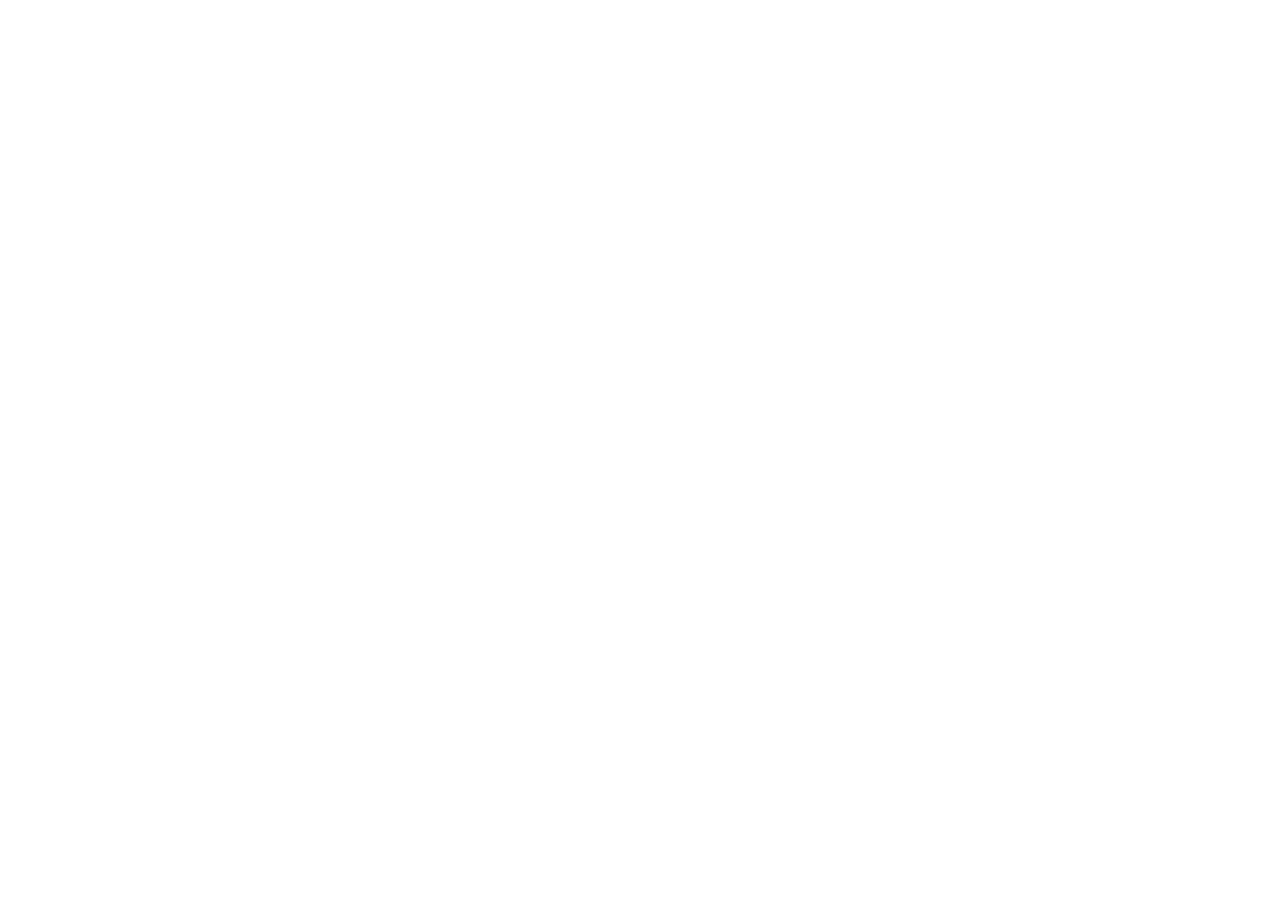
==== flower.html @ aa7513fb "Add files via upload" ====
<!DOCTYPE html>
<html lang="en">
<head>
    <meta charset="UTF-8">
    <meta http-equiv="X-UA-Compatible" content="IE=edge">
    <meta name="viewport" content="width=device-width, initial-scale=1.0">
    <link rel="stylesheet" href="css/main.css">
    <link rel="icon" href="img/bunga.png" type="image/x-icon">
    <title>flowers</title>
</head>
<audio autoplay loop>
        <source src="song.mp3" type="audio/mpeg"/>
    </audio>
<body class="container">
  <!-- Pembuat code: https://codepen.io/mdusmanansari/pen/BamepLe -->
    <div class="night"></div>
    <div class="flowers">
      <div class="flower flower--1">
        <div class="flower__leafs flower__leafs--1">
          <div class="flower__leaf flower__leaf--1"></div>
          <div class="flower__leaf flower__leaf--2"></div>
          <div class="flower__leaf flower__leaf--3"></div>
          <div class="flower__leaf flower__leaf--4"></div>
          <div class="flower__white-circle"></div>
  
          <div class="flower__light flower__light--1"></div>
          <div class="flower__light flower__light--2"></div>
          <div class="flower__light flower__light--3"></div>
          <div class="flower__light flower__light--4"></div>
          <div class="flower__light flower__light--5"></div>
          <div class="flower__light flower__light--6"></div>
          <div class="flower__light flower__light--7"></div>
          <div class="flower__light flower__light--8"></div>
  
        </div>
        <div class="flower__line">
          <div class="flower__line__leaf flower__line__leaf--1"></div>
          <div class="flower__line__leaf flower__line__leaf--2"></div>
          <div class="flower__line__leaf flower__line__leaf--3"></div>
          <div class="flower__line__leaf flower__line__leaf--4"></div>
          <div class="flower__line__leaf flower__line__leaf--5"></div>
          <div class="flower__line__leaf flower__line__leaf--6"></div>
        </div>
      </div>
  
      <div class="flower flower--2">
        <div class="flower__leafs flower__leafs--2">
          <div class="flower__leaf flower__leaf--1"></div>
          <div class="flower__leaf flower__leaf--2"></div>
          <div class="flower__leaf flower__leaf--3"></div>
          <div class="flower__leaf flower__leaf--4"></div>
          <div class="flower__white-circle"></div>
  
          <div class="flower__light flower__light--1"></div>
          <div class="flower__light flower__light--2"></div>
          <div class="flower__light flower__light--3"></div>
          <div class="flower__light flower__light--4"></div>
          <div class="flower__light flower__light--5"></div>
          <div class="flower__light flower__light--6"></div>
          <div class="flower__light flower__light--7"></div>
          <div class="flower__light flower__light--8"></div>
  
        </div>
        <div class="flower__line">
          <div class="flower__line__leaf flower__line__leaf--1"></div>
          <div class="flower__line__leaf flower__line__leaf--2"></div>
          <div class="flower__line__leaf flower__line__leaf--3"></div>
          <div class="flower__line__leaf flower__line__leaf--4"></div>
        </div>
      </div>
  
      <div class="flower flower--3">
        <div class="flower__leafs flower__leafs--3">
          <div class="flower__leaf flower__leaf--1"></div>
          <div class="flower__leaf flower__leaf--2"></div>
          <div class="flower__leaf flower__leaf--3"></div>
          <div class="flower__leaf flower__leaf--4"></div>
          <div class="flower__white-circle"></div>
  
          <div class="flower__light flower__light--1"></div>
          <div class="flower__light flower__light--2"></div>
          <div class="flower__light flower__light--3"></div>
          <div class="flower__light flower__light--4"></div>
          <div class="flower__light flower__light--5"></div>
          <div class="flower__light flower__light--6"></div>
          <div class="flower__light flower__light--7"></div>
          <div class="flower__light flower__light--8"></div>
  
        </div>
        <div class="flower__line">
          <div class="flower__line__leaf flower__line__leaf--1"></div>
          <div class="flower__line__leaf flower__line__leaf--2"></div>
          <div class="flower__line__leaf flower__line__leaf--3"></div>
          <div class="flower__line__leaf flower__line__leaf--4"></div>
        </div>
      </div>
  
      <div class="grow-ans" style="--d:1.2s">
        <div class="flower__g-long">
          <div class="flower__g-long__top"></div>
          <div class="flower__g-long__bottom"></div>
        </div>
      </div>
  
      <div class="growing-grass">
        <div class="flower__grass flower__grass--1">
          <div class="flower__grass--top"></div>
          <div class="flower__grass--bottom"></div>
          <div class="flower__grass__leaf flower__grass__leaf--1"></div>
          <div class="flower__grass__leaf flower__grass__leaf--2"></div>
          <div class="flower__grass__leaf flower__grass__leaf--3"></div>
          <div class="flower__grass__leaf flower__grass__leaf--4"></div>
          <div class="flower__grass__leaf flower__grass__leaf--5"></div>
          <div class="flower__grass__leaf flower__grass__leaf--6"></div>
          <div class="flower__grass__leaf flower__grass__leaf--7"></div>
          <div class="flower__grass__leaf flower__grass__leaf--8"></div>
          <div class="flower__grass__overlay"></div>
        </div>
      </div>
  
      <div class="growing-grass">
        <div class="flower__grass flower__grass--2">
          <div class="flower__grass--top"></div>
          <div class="flower__grass--bottom"></div>
          <div class="flower__grass__leaf flower__grass__leaf--1"></div>
          <div class="flower__grass__leaf flower__grass__leaf--2"></div>
          <div class="flower__grass__leaf flower__grass__leaf--3"></div>
          <div class="flower__grass__leaf flower__grass__leaf--4"></div>
          <div class="flower__grass__leaf flower__grass__leaf--5"></div>
          <div class="flower__grass__leaf flower__grass__leaf--6"></div>
          <div class="flower__grass__leaf flower__grass__leaf--7"></div>
          <div class="flower__grass__leaf flower__grass__leaf--8"></div>
          <div class="flower__grass__overlay"></div>
        </div>
      </div>
  
      <div class="grow-ans" style="--d:2.4s">
        <div class="flower__g-right flower__g-right--1">
          <div class="leaf"></div>
        </div>
      </div>
  
      <div class="grow-ans" style="--d:2.8s">
        <div class="flower__g-right flower__g-right--2">
          <div class="leaf"></div>
        </div>
      </div>
  
      <div class="grow-ans" style="--d:2.8s">
        <div class="flower__g-front">
          <div class="flower__g-front__leaf-wrapper flower__g-front__leaf-wrapper--1">
            <div class="flower__g-front__leaf"></div>
          </div>
          <div class="flower__g-front__leaf-wrapper flower__g-front__leaf-wrapper--2">
            <div class="flower__g-front__leaf"></div>
          </div>
          <div class="flower__g-front__leaf-wrapper flower__g-front__leaf-wrapper--3">
            <div class="flower__g-front__leaf"></div>
          </div>
          <div class="flower__g-front__leaf-wrapper flower__g-front__leaf-wrapper--4">
            <div class="flower__g-front__leaf"></div>
          </div>
          <div class="flower__g-front__leaf-wrapper flower__g-front__leaf-wrapper--5">
            <div class="flower__g-front__leaf"></div>
          </div>
          <div class="flower__g-front__leaf-wrapper flower__g-front__leaf-wrapper--6">
            <div class="flower__g-front__leaf"></div>
          </div>
          <div class="flower__g-front__leaf-wrapper flower__g-front__leaf-wrapper--7">
            <div class="flower__g-front__leaf"></div>
          </div>
          <div class="flower__g-front__leaf-wrapper flower__g-front__leaf-wrapper--8">
            <div class="flower__g-front__leaf"></div>
          </div>
          <div class="flower__g-front__line"></div>
        </div>
      </div>
  
      <div class="grow-ans" style="--d:3.2s">
        <div class="flower__g-fr">
          <div class="leaf"></div>
          <div class="flower__g-fr__leaf flower__g-fr__leaf--1"></div>
          <div class="flower__g-fr__leaf flower__g-fr__leaf--2"></div>
          <div class="flower__g-fr__leaf flower__g-fr__leaf--3"></div>
          <div class="flower__g-fr__leaf flower__g-fr__leaf--4"></div>
          <div class="flower__g-fr__leaf flower__g-fr__leaf--5"></div>
          <div class="flower__g-fr__leaf flower__g-fr__leaf--6"></div>
          <div class="flower__g-fr__leaf flower__g-fr__leaf--7"></div>
          <div class="flower__g-fr__leaf flower__g-fr__leaf--8"></div>
        </div>
      </div>
  
      <div class="long-g long-g--0">
        <div class="grow-ans" style="--d:3s">
          <div class="leaf leaf--0"></div>
        </div>
        <div class="grow-ans" style="--d:2.2s">
          <div class="leaf leaf--1"></div>
        </div>
        <div class="grow-ans" style="--d:3.4s">
          <div class="leaf leaf--2"></div>
        </div>
        <div class="grow-ans" style="--d:3.6s">
          <div class="leaf leaf--3"></div>
        </div>
      </div>
  
      <div class="long-g long-g--1">
        <div class="grow-ans" style="--d:3.6s">
          <div class="leaf leaf--0"></div>
        </div>
        <div class="grow-ans" style="--d:3.8s">
          <div class="leaf leaf--1"></div>
        </div>
        <div class="grow-ans" style="--d:4s">
          <div class="leaf leaf--2"></div>
        </div>
        <div class="grow-ans" style="--d:4.2s">
          <div class="leaf leaf--3"></div>
        </div>
      </div>
  
      <div class="long-g long-g--2">
        <div class="grow-ans" style="--d:4s">
          <div class="leaf leaf--0"></div>
        </div>
        <div class="grow-ans" style="--d:4.2s">
          <div class="leaf leaf--1"></div>
        </div>
        <div class="grow-ans" style="--d:4.4s">
          <div class="leaf leaf--2"></div>
        </div>
        <div class="grow-ans" style="--d:4.6s">
          <div class="leaf leaf--3"></div>
        </div>
      </div>
  
      <div class="long-g long-g--3">
        <div class="grow-ans" style="--d:4s">
          <div class="leaf leaf--0"></div>
        </div>
        <div class="grow-ans" style="--d:4.2s">
          <div class="leaf leaf--1"></div>
        </div>
        <div class="grow-ans" style="--d:3s">
          <div class="leaf leaf--2"></div>
        </div>
        <div class="grow-ans" style="--d:3.6s">
          <div class="leaf leaf--3"></div>
        </div>
      </div>
  
      <div class="long-g long-g--4">
        <div class="grow-ans" style="--d:4s">
          <div class="leaf leaf--0"></div>
        </div>
        <div class="grow-ans" style="--d:4.2s">
          <div class="leaf leaf--1"></div>
        </div>
        <div class="grow-ans" style="--d:3s">
          <div class="leaf leaf--2"></div>
        </div>
        <div class="grow-ans" style="--d:3.6s">
          <div class="leaf leaf--3"></div>
        </div>
      </div>
  
      <div class="long-g long-g--5">
        <div class="grow-ans" style="--d:4s">
          <div class="leaf leaf--0"></div>
        </div>
        <div class="grow-ans" style="--d:4.2s">
          <div class="leaf leaf--1"></div>
        </div>
        <div class="grow-ans" style="--d:3s">
          <div class="leaf leaf--2"></div>
        </div>
        <div class="grow-ans" style="--d:3.6s">
          <div class="leaf leaf--3"></div>
        </div>
      </div>
  
      <div class="long-g long-g--6">
        <div class="grow-ans" style="--d:4.2s">
          <div class="leaf leaf--0"></div>
        </div>
        <div class="grow-ans" style="--d:4.4s">
          <div class="leaf leaf--1"></div>
        </div>
        <div class="grow-ans" style="--d:4.6s">
          <div class="leaf leaf--2"></div>
        </div>
        <div class="grow-ans" style="--d:4.8s">
          <div class="leaf leaf--3"></div>
        </div>
      </div>
  
      <div class="long-g long-g--7">
        <div class="grow-ans" style="--d:3s">
          <div class="leaf leaf--0"></div>
        </div>
        <div class="grow-ans" style="--d:3.2s">
          <div class="leaf leaf--1"></div>
        </div>
        <div class="grow-ans" style="--d:3.5s">
          <div class="leaf leaf--2"></div>
        </div>
        <div class="grow-ans" style="--d:3.6s">
          <div class="leaf leaf--3"></div>
        </div>
      </div>
    </div>
    <script src="main.js"></script>
  </body>
</html>
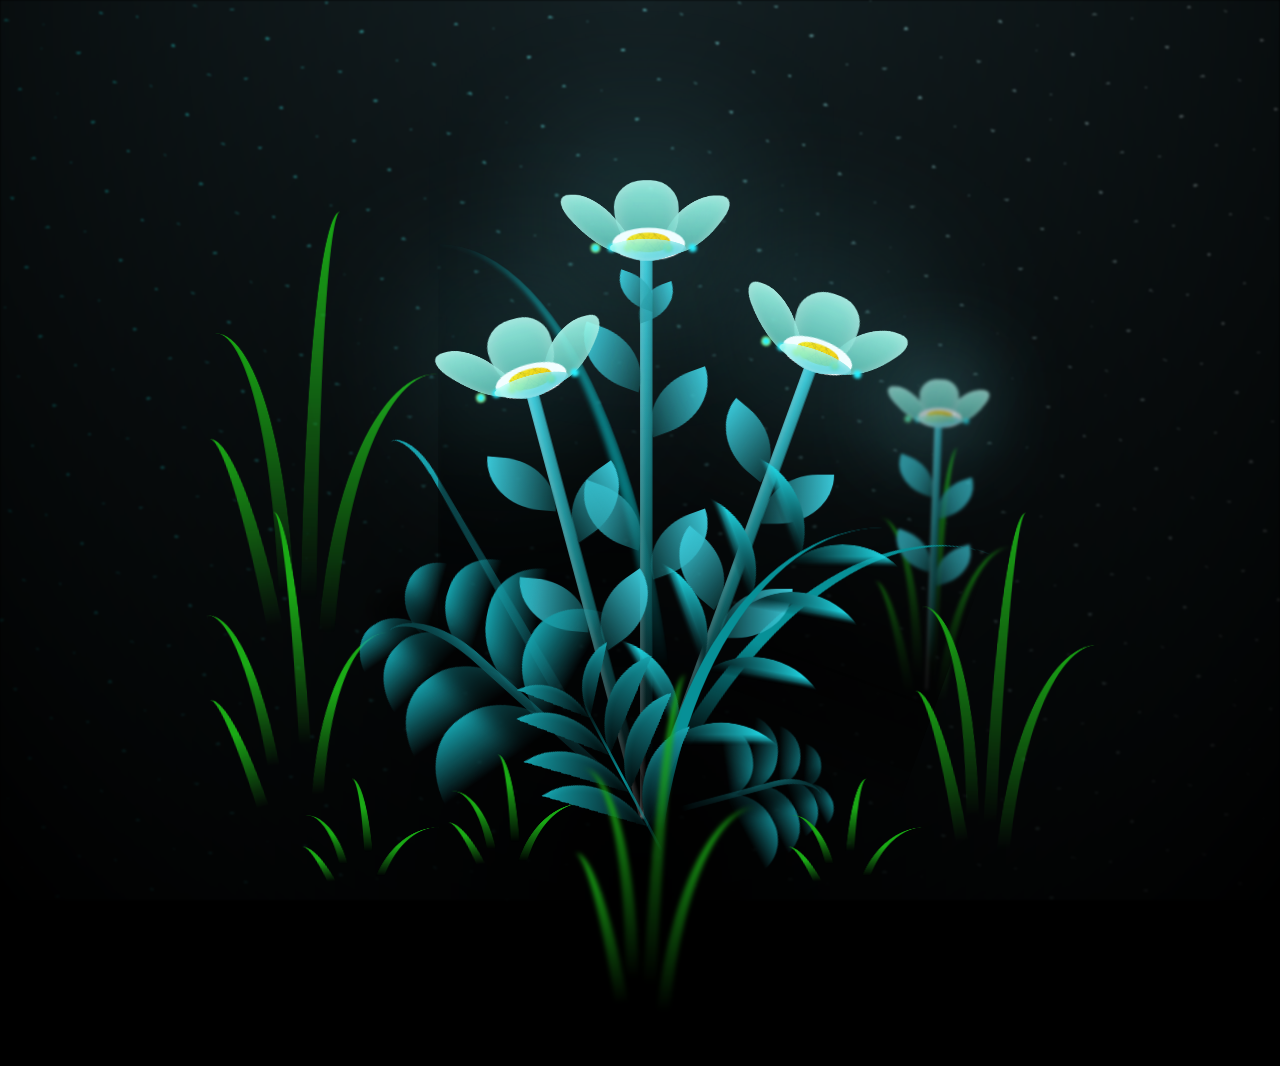
==== commit 8a08af9b: "Update flower.html" ====
--- a/flower.html
+++ b/flower.html
@@ -298,7 +298,60 @@
       <div class="long-g long-g--7">
         <div class="grow-ans" style="--d:3s">
           <div class="leaf leaf--0"></div>
-        </div>
+        </div>
+
+      <!-- BUNGA KE-4 -->
+      <div class="flower flower--4">
+        <div class="flower__leafs flower__leafs--4">
+          <div class="flower__leaf flower__leaf--1"></div>
+          <div class="flower__leaf flower__leaf--2"></div>
+          <div class="flower__leaf flower__leaf--3"></div>
+          <div class="flower__leaf flower__leaf--4"></div>
+          <div class="flower__white-circle"></div>
+
+          <div class="flower__light flower__light--1"></div>
+          <div class="flower__light flower__light--2"></div>
+          <div class="flower__light flower__light--3"></div>
+          <div class="flower__light flower__light--4"></div>
+          <div class="flower__light flower__light--5"></div>
+          <div class="flower__light flower__light--6"></div>
+          <div class="flower__light flower__light--7"></div>
+          <div class="flower__light flower__light--8"></div>
+        </div>
+        <div class="flower__line">
+          <div class="flower__line__leaf flower__line__leaf--1"></div>
+          <div class="flower__line__leaf flower__line__leaf--2"></div>
+          <div class="flower__line__leaf flower__line__leaf--3"></div>
+          <div class="flower__line__leaf flower__line__leaf--4"></div>
+        </div>
+      </div>
+
+      <!-- BUNGA KE-5 -->
+      <div class="flower flower--5">
+        <div class="flower__leafs flower__leafs--5">
+          <div class="flower__leaf flower__leaf--1"></div>
+          <div class="flower__leaf flower__leaf--2"></div>
+          <div class="flower__leaf flower__leaf--3"></div>
+          <div class="flower__leaf flower__leaf--4"></div>
+          <div class="flower__white-circle"></div>
+
+          <div class="flower__light flower__light--1"></div>
+          <div class="flower__light flower__light--2"></div>
+          <div class="flower__light flower__light--3"></div>
+          <div class="flower__light flower__light--4"></div>
+          <div class="flower__light flower__light--5"></div>
+          <div class="flower__light flower__light--6"></div>
+          <div class="flower__light flower__light--7"></div>
+          <div class="flower__light flower__light--8"></div>
+        </div>
+        <div class="flower__line">
+          <div class="flower__line__leaf flower__line__leaf--1"></div>
+          <div class="flower__line__leaf flower__line__leaf--2"></div>
+          <div class="flower__line__leaf flower__line__leaf--3"></div>
+          <div class="flower__line__leaf flower__line__leaf--4"></div>
+        </div>
+      </div>
+
         <div class="grow-ans" style="--d:3.2s">
           <div class="leaf leaf--1"></div>
         </div>
--- a/css/main.css
+++ b/css/main.css
@@ -0,0 +1,1321 @@
+*,
+*::after,
+*::before {
+  padding: 0;
+  margin: 0;
+  box-sizing: border-box;
+}
+
+:root {
+  --dark-color: #000;
+}
+
+body {
+  display: flex;
+  align-items: flex-end;
+  justify-content: center;
+  min-height: 100vh;
+  background-color: var(--dark-color);
+  overflow: hidden;
+  perspective: 1000px;
+}
+
+.night {
+  position: fixed;
+  left: 50%;
+  top: 0;
+  transform: translateX(-50%);
+  width: 100%;
+  height: 100%;
+  filter: blur(0.1vmin);
+  background-image: radial-gradient(ellipse at top, transparent 0%, var(--dark-color)), radial-gradient(ellipse at bottom, var(--dark-color), rgba(145, 233, 255, 0.2)), repeating-linear-gradient(220deg, rgb(0, 0, 0) 0px, rgb(0, 0, 0) 19px, transparent 19px, transparent 22px), repeating-linear-gradient(189deg, rgb(0, 0, 0) 0px, rgb(0, 0, 0) 19px, transparent 19px, transparent 22px), repeating-linear-gradient(148deg, rgb(0, 0, 0) 0px, rgb(0, 0, 0) 19px, transparent 19px, transparent 22px), linear-gradient(90deg, rgb(0, 255, 250), rgb(240, 240, 240));
+}
+
+.flowers {
+  position: relative;
+  transform: scale(0.9);
+}
+
+.flower {
+  position: absolute;
+  bottom: 10vmin;
+  transform-origin: bottom center;
+  z-index: 10;
+  --fl-speed: 0.8s;
+}
+.flower--1 {
+  -webkit-animation: moving-flower-1 4s linear infinite;
+          animation: moving-flower-1 4s linear infinite;
+}
+.flower--1 .flower__line {
+  height: 70vmin;
+  -webkit-animation-delay: 0.3s;
+          animation-delay: 0.3s;
+}
+.flower--1 .flower__line__leaf--1 {
+  -webkit-animation: blooming-leaf-right var(--fl-speed) 1.6s backwards;
+          animation: blooming-leaf-right var(--fl-speed) 1.6s backwards;
+}
+.flower--1 .flower__line__leaf--2 {
+  -webkit-animation: blooming-leaf-right var(--fl-speed) 1.4s backwards;
+          animation: blooming-leaf-right var(--fl-speed) 1.4s backwards;
+}
+.flower--1 .flower__line__leaf--3 {
+  -webkit-animation: blooming-leaf-left var(--fl-speed) 1.2s backwards;
+          animation: blooming-leaf-left var(--fl-speed) 1.2s backwards;
+}
+.flower--1 .flower__line__leaf--4 {
+  -webkit-animation: blooming-leaf-left var(--fl-speed) 1s backwards;
+          animation: blooming-leaf-left var(--fl-speed) 1s backwards;
+}
+.flower--1 .flower__line__leaf--5 {
+  -webkit-animation: blooming-leaf-right var(--fl-speed) 1.8s backwards;
+          animation: blooming-leaf-right var(--fl-speed) 1.8s backwards;
+}
+.flower--1 .flower__line__leaf--6 {
+  -webkit-animation: blooming-leaf-left var(--fl-speed) 2s backwards;
+          animation: blooming-leaf-left var(--fl-speed) 2s backwards;
+}
+.flower--2 {
+  left: 50%;
+  transform: rotate(20deg);
+  -webkit-animation: moving-flower-2 4s linear infinite;
+          animation: moving-flower-2 4s linear infinite;
+}
+.flower--2 .flower__line {
+  height: 60vmin;
+  -webkit-animation-delay: 0.6s;
+          animation-delay: 0.6s;
+}
+.flower--2 .flower__line__leaf--1 {
+  -webkit-animation: blooming-leaf-right var(--fl-speed) 1.9s backwards;
+          animation: blooming-leaf-right var(--fl-speed) 1.9s backwards;
+}
+.flower--2 .flower__line__leaf--2 {
+  -webkit-animation: blooming-leaf-right var(--fl-speed) 1.7s backwards;
+          animation: blooming-leaf-right var(--fl-speed) 1.7s backwards;
+}
+.flower--2 .flower__line__leaf--3 {
+  -webkit-animation: blooming-leaf-left var(--fl-speed) 1.5s backwards;
+          animation: blooming-leaf-left var(--fl-speed) 1.5s backwards;
+}
+.flower--2 .flower__line__leaf--4 {
+  -webkit-animation: blooming-leaf-left var(--fl-speed) 1.3s backwards;
+          animation: blooming-leaf-left var(--fl-speed) 1.3s backwards;
+}
+.flower--3 {
+  left: 50%;
+  transform: rotate(-15deg);
+  -webkit-animation: moving-flower-3 4s linear infinite;
+          animation: moving-flower-3 4s linear infinite;
+}
+.flower--3 .flower__line {
+  -webkit-animation-delay: 0.9s;
+          animation-delay: 0.9s;
+}
+.flower--3 .flower__line__leaf--1 {
+  -webkit-animation: blooming-leaf-right var(--fl-speed) 2.5s backwards;
+          animation: blooming-leaf-right var(--fl-speed) 2.5s backwards;
+}
+.flower--3 .flower__line__leaf--2 {
+  -webkit-animation: blooming-leaf-right var(--fl-speed) 2.3s backwards;
+          animation: blooming-leaf-right var(--fl-speed) 2.3s backwards;
+}
+.flower--3 .flower__line__leaf--3 {
+  -webkit-animation: blooming-leaf-left var(--fl-speed) 2.1s backwards;
+          animation: blooming-leaf-left var(--fl-speed) 2.1s backwards;
+}
+.flower--3 .flower__line__leaf--4 {
+  -webkit-animation: blooming-leaf-left var(--fl-speed) 1.9s backwards;
+          animation: blooming-leaf-left var(--fl-speed) 1.9s backwards;
+}
+.flower__leafs {
+  position: relative;
+  -webkit-animation: blooming-flower 2s backwards;
+          animation: blooming-flower 2s backwards;
+}
+.flower__leafs--1 {
+  -webkit-animation-delay: 1.1s;
+          animation-delay: 1.1s;
+}
+.flower__leafs--2 {
+  -webkit-animation-delay: 1.4s;
+          animation-delay: 1.4s;
+}
+.flower__leafs--3 {
+  -webkit-animation-delay: 1.7s;
+          animation-delay: 1.7s;
+}
+.flower__leafs::after {
+  content: "";
+  position: absolute;
+  left: 0;
+  top: 0;
+  transform: translate(-50%, -100%);
+  width: 8vmin;
+  height: 8vmin;
+  background-color: #6bf0ff;
+  filter: blur(10vmin);
+}
+.flower__leaf {
+  position: absolute;
+  bottom: 0;
+  left: 50%;
+  width: 8vmin;
+  height: 11vmin;
+  border-radius: 51% 49% 47% 53%/44% 45% 55% 69%;
+  background-color: #a7ffee;
+  background-image: linear-gradient(to top, #54b8aa, #a7ffee);
+  transform-origin: bottom center;
+  opacity: 0.9;
+  box-shadow: inset 0 0 2vmin rgba(255, 255, 255, 0.5);
+}
+.flower__leaf--1 {
+  transform: translate(-10%, 1%) rotateY(40deg) rotateX(-50deg);
+}
+.flower__leaf--2 {
+  transform: translate(-50%, -4%) rotateX(40deg);
+}
+.flower__leaf--3 {
+  transform: translate(-90%, 0%) rotateY(45deg) rotateX(50deg);
+}
+.flower__leaf--4 {
+  width: 8vmin;
+  height: 8vmin;
+  transform-origin: bottom left;
+  border-radius: 4vmin 10vmin 4vmin 4vmin;
+  transform: translate(0%, 18%) rotateX(70deg) rotate(-43deg);
+  background-image: linear-gradient(to top, #39c6d6, #a7ffee);
+  z-index: 1;
+  opacity: 0.8;
+}
+.flower__white-circle {
+  position: absolute;
+  left: -3.5vmin;
+  top: -3vmin;
+  width: 9vmin;
+  height: 4vmin;
+  border-radius: 50%;
+  background-color: #fff;
+}
+.flower__white-circle::after {
+  content: "";
+  position: absolute;
+  left: 50%;
+  top: 45%;
+  transform: translate(-50%, -50%);
+  width: 60%;
+  height: 60%;
+  border-radius: inherit;
+  background-image: repeating-linear-gradient(135deg, rgba(0, 0, 0, 0.03) 0px, rgba(0, 0, 0, 0.03) 1px, transparent 1px, transparent 12px), repeating-linear-gradient(45deg, rgba(0, 0, 0, 0.03) 0px, rgba(0, 0, 0, 0.03) 1px, transparent 1px, transparent 12px), repeating-linear-gradient(67.5deg, rgba(0, 0, 0, 0.03) 0px, rgba(0, 0, 0, 0.03) 1px, transparent 1px, transparent 12px), repeating-linear-gradient(135deg, rgba(0, 0, 0, 0.03) 0px, rgba(0, 0, 0, 0.03) 1px, transparent 1px, transparent 12px), repeating-linear-gradient(45deg, rgba(0, 0, 0, 0.03) 0px, rgba(0, 0, 0, 0.03) 1px, transparent 1px, transparent 12px), repeating-linear-gradient(112.5deg, rgba(0, 0, 0, 0.03) 0px, rgba(0, 0, 0, 0.03) 1px, transparent 1px, transparent 12px), repeating-linear-gradient(112.5deg, rgba(0, 0, 0, 0.03) 0px, rgba(0, 0, 0, 0.03) 1px, transparent 1px, transparent 12px), repeating-linear-gradient(45deg, rgba(0, 0, 0, 0.03) 0px, rgba(0, 0, 0, 0.03) 1px, transparent 1px, transparent 12px), repeating-linear-gradient(22.5deg, rgba(0, 0, 0, 0.03) 0px, rgba(0, 0, 0, 0.03) 1px, transparent 1px, transparent 12px), repeating-linear-gradient(45deg, rgba(0, 0, 0, 0.03) 0px, rgba(0, 0, 0, 0.03) 1px, transparent 1px, transparent 12px), repeating-linear-gradient(22.5deg, rgba(0, 0, 0, 0.03) 0px, rgba(0, 0, 0, 0.03) 1px, transparent 1px, transparent 12px), repeating-linear-gradient(135deg, rgba(0, 0, 0, 0.03) 0px, rgba(0, 0, 0, 0.03) 1px, transparent 1px, transparent 12px), repeating-linear-gradient(157.5deg, rgba(0, 0, 0, 0.03) 0px, rgba(0, 0, 0, 0.03) 1px, transparent 1px, transparent 12px), repeating-linear-gradient(67.5deg, rgba(0, 0, 0, 0.03) 0px, rgba(0, 0, 0, 0.03) 1px, transparent 1px, transparent 12px), repeating-linear-gradient(67.5deg, rgba(0, 0, 0, 0.03) 0px, rgba(0, 0, 0, 0.03) 1px, transparent 1px, transparent 12px), linear-gradient(90deg, rgb(255, 235, 18), rgb(255, 206, 0));
+}
+.flower__line {
+  height: 55vmin;
+  width: 1.5vmin;
+  background-image: linear-gradient(to left, rgba(0, 0, 0, 0.2), transparent, rgba(255, 255, 255, 0.2)), linear-gradient(to top, transparent 10%, #14757a, #39c6d6);
+  box-shadow: inset 0 0 2px rgba(0, 0, 0, 0.5);
+  -webkit-animation: grow-flower-tree 4s backwards;
+          animation: grow-flower-tree 4s backwards;
+}
+.flower__line__leaf {
+  --w: 7vmin;
+  --h: calc(var(--w) + 2vmin);
+  position: absolute;
+  top: 20%;
+  left: 90%;
+  width: var(--w);
+  height: var(--h);
+  border-top-right-radius: var(--h);
+  border-bottom-left-radius: var(--h);
+  background-image: linear-gradient(to top, rgba(20, 117, 122, 0.4), #39c6d6);
+}
+.flower__line__leaf--1 {
+  transform: rotate(70deg) rotateY(30deg);
+}
+.flower__line__leaf--2 {
+  top: 45%;
+  transform: rotate(70deg) rotateY(30deg);
+}
+.flower__line__leaf--3, .flower__line__leaf--4, .flower__line__leaf--6 {
+  border-top-right-radius: 0;
+  border-bottom-left-radius: 0;
+  border-top-left-radius: var(--h);
+  border-bottom-right-radius: var(--h);
+  left: -460%;
+  top: 12%;
+  transform: rotate(-70deg) rotateY(30deg);
+}
+.flower__line__leaf--4 {
+  top: 40%;
+}
+.flower__line__leaf--5 {
+  top: 0;
+  transform-origin: left;
+  transform: rotate(70deg) rotateY(30deg) scale(0.6);
+}
+.flower__line__leaf--6 {
+  top: -2%;
+  left: -450%;
+  transform-origin: right;
+  transform: rotate(-70deg) rotateY(30deg) scale(0.6);
+}
+.flower__light {
+  position: absolute;
+  bottom: 0vmin;
+  width: 1vmin;
+  height: 1vmin;
+  background-color: rgb(255, 251, 0);
+  border-radius: 50%;
+  filter: blur(0.2vmin);
+  -webkit-animation: light-ans 4s linear infinite backwards;
+          animation: light-ans 4s linear infinite backwards;
+}
+.flower__light:nth-child(odd) {
+  background-color: #23f0ff;
+}
+.flower__light--1 {
+  left: -2vmin;
+  -webkit-animation-delay: 1s;
+          animation-delay: 1s;
+}
+.flower__light--2 {
+  left: 3vmin;
+  -webkit-animation-delay: 0.5s;
+          animation-delay: 0.5s;
+}
+.flower__light--3 {
+  left: -6vmin;
+  -webkit-animation-delay: 0.3s;
+          animation-delay: 0.3s;
+}
+.flower__light--4 {
+  left: 6vmin;
+  -webkit-animation-delay: 0.9s;
+          animation-delay: 0.9s;
+}
+.flower__light--5 {
+  left: -1vmin;
+  -webkit-animation-delay: 1.5s;
+          animation-delay: 1.5s;
+}
+.flower__light--6 {
+  left: -4vmin;
+  -webkit-animation-delay: 3s;
+          animation-delay: 3s;
+}
+.flower__light--7 {
+  left: 3vmin;
+  -webkit-animation-delay: 2s;
+          animation-delay: 2s;
+}
+.flower__light--8 {
+  left: -6vmin;
+  -webkit-animation-delay: 3.5s;
+          animation-delay: 3.5s;
+}
+.flower__grass {
+  --c: #159faa;
+  --line-w: 1.5vmin;
+  position: absolute;
+  bottom: 12vmin;
+  left: -7vmin;
+  display: flex;
+  flex-direction: column;
+  align-items: flex-end;
+  z-index: 20;
+  transform-origin: bottom center;
+  transform: rotate(-48deg) rotateY(40deg);
+}
+.flower__grass--1 {
+  -webkit-animation: moving-grass 2s linear infinite;
+          animation: moving-grass 2s linear infinite;
+}
+.flower__grass--2 {
+  left: 2vmin;
+  bottom: 10vmin;
+  transform: scale(0.5) rotate(75deg) rotateX(10deg) rotateY(-200deg);
+  opacity: 0.8;
+  z-index: 0;
+  -webkit-animation: moving-grass--2 1.5s linear infinite;
+          animation: moving-grass--2 1.5s linear infinite;
+}
+.flower__grass--top {
+  width: 7vmin;
+  height: 10vmin;
+  border-top-right-radius: 100%;
+  border-right: var(--line-w) solid var(--c);
+  transform-origin: bottom center;
+  transform: rotate(-2deg);
+}
+.flower__grass--bottom {
+  margin-top: -2px;
+  width: var(--line-w);
+  height: 25vmin;
+  background-image: linear-gradient(to top, transparent, var(--c));
+}
+.flower__grass__leaf {
+  --size: 10vmin;
+  position: absolute;
+  width: calc(var(--size) * 2.1);
+  height: var(--size);
+  border-top-left-radius: var(--size);
+  border-top-right-radius: var(--size);
+  background-image: linear-gradient(to top, transparent, transparent 30%, var(--c));
+  z-index: 100;
+}
+.flower__grass__leaf--1 {
+  top: -6%;
+  left: 30%;
+  --size: 6vmin;
+  transform: rotate(-20deg);
+  -webkit-animation: growing-grass-ans--1 2s 2.6s backwards;
+          animation: growing-grass-ans--1 2s 2.6s backwards;
+}
+@-webkit-keyframes growing-grass-ans--1 {
+  0% {
+    transform-origin: bottom left;
+    transform: rotate(-20deg) scale(0);
+  }
+}
+@keyframes growing-grass-ans--1 {
+  0% {
+    transform-origin: bottom left;
+    transform: rotate(-20deg) scale(0);
+  }
+}
+.flower__grass__leaf--2 {
+  top: -5%;
+  left: -110%;
+  --size: 6vmin;
+  transform: rotate(10deg);
+  -webkit-animation: growing-grass-ans--2 2s 2.4s linear backwards;
+          animation: growing-grass-ans--2 2s 2.4s linear backwards;
+}
+@-webkit-keyframes growing-grass-ans--2 {
+  0% {
+    transform-origin: bottom right;
+    transform: rotate(10deg) scale(0);
+  }
+}
+@keyframes growing-grass-ans--2 {
+  0% {
+    transform-origin: bottom right;
+    transform: rotate(10deg) scale(0);
+  }
+}
+.flower__grass__leaf--3 {
+  top: 5%;
+  left: 60%;
+  --size: 8vmin;
+  transform: rotate(-18deg) rotateX(-20deg);
+  -webkit-animation: growing-grass-ans--3 2s 2.2s linear backwards;
+          animation: growing-grass-ans--3 2s 2.2s linear backwards;
+}
+@-webkit-keyframes growing-grass-ans--3 {
+  0% {
+    transform-origin: bottom left;
+    transform: rotate(-18deg) rotateX(-20deg) scale(0);
+  }
+}
+@keyframes growing-grass-ans--3 {
+  0% {
+    transform-origin: bottom left;
+    transform: rotate(-18deg) rotateX(-20deg) scale(0);
+  }
+}
+.flower__grass__leaf--4 {
+  top: 6%;
+  left: -135%;
+  --size: 8vmin;
+  transform: rotate(2deg);
+  -webkit-animation: growing-grass-ans--4 2s 2s linear backwards;
+          animation: growing-grass-ans--4 2s 2s linear backwards;
+}
+@-webkit-keyframes growing-grass-ans--4 {
+  0% {
+    transform-origin: bottom right;
+    transform: rotate(2deg) scale(0);
+  }
+}
+@keyframes growing-grass-ans--4 {
+  0% {
+    transform-origin: bottom right;
+    transform: rotate(2deg) scale(0);
+  }
+}
+.flower__grass__leaf--5 {
+  top: 20%;
+  left: 60%;
+  --size: 10vmin;
+  transform: rotate(-24deg) rotateX(-20deg);
+  -webkit-animation: growing-grass-ans--5 2s 1.8s linear backwards;
+          animation: growing-grass-ans--5 2s 1.8s linear backwards;
+}
+@-webkit-keyframes growing-grass-ans--5 {
+  0% {
+    transform-origin: bottom left;
+    transform: rotate(-24deg) rotateX(-20deg) scale(0);
+  }
+}
+@keyframes growing-grass-ans--5 {
+  0% {
+    transform-origin: bottom left;
+    transform: rotate(-24deg) rotateX(-20deg) scale(0);
+  }
+}
+.flower__grass__leaf--6 {
+  top: 22%;
+  left: -180%;
+  --size: 10vmin;
+  transform: rotate(10deg);
+  -webkit-animation: growing-grass-ans--6 2s 1.6s linear backwards;
+          animation: growing-grass-ans--6 2s 1.6s linear backwards;
+}
+@-webkit-keyframes growing-grass-ans--6 {
+  0% {
+    transform-origin: bottom right;
+    transform: rotate(10deg) scale(0);
+  }
+}
+@keyframes growing-grass-ans--6 {
+  0% {
+    transform-origin: bottom right;
+    transform: rotate(10deg) scale(0);
+  }
+}
+.flower__grass__leaf--7 {
+  top: 39%;
+  left: 70%;
+  --size: 10vmin;
+  transform: rotate(-10deg);
+  -webkit-animation: growing-grass-ans--7 2s 1.4s linear backwards;
+          animation: growing-grass-ans--7 2s 1.4s linear backwards;
+}
+@-webkit-keyframes growing-grass-ans--7 {
+  0% {
+    transform-origin: bottom left;
+    transform: rotate(-10deg) scale(0);
+  }
+}
+@keyframes growing-grass-ans--7 {
+  0% {
+    transform-origin: bottom left;
+    transform: rotate(-10deg) scale(0);
+  }
+}
+.flower__grass__leaf--8 {
+  top: 40%;
+  left: -215%;
+  --size: 11vmin;
+  transform: rotate(10deg);
+  -webkit-animation: growing-grass-ans--8 2s 1.2s linear backwards;
+          animation: growing-grass-ans--8 2s 1.2s linear backwards;
+}
+@-webkit-keyframes growing-grass-ans--8 {
+  0% {
+    transform-origin: bottom right;
+    transform: rotate(10deg) scale(0);
+  }
+}
+@keyframes growing-grass-ans--8 {
+  0% {
+    transform-origin: bottom right;
+    transform: rotate(10deg) scale(0);
+  }
+}
+.flower__grass__overlay {
+  position: absolute;
+  top: -10%;
+  right: 0%;
+  width: 100%;
+  height: 100%;
+  background-color: rgba(0, 0, 0, 0.6);
+  filter: blur(1.5vmin);
+  z-index: 100;
+}
+.flower__g-long {
+  --w: 2vmin;
+  --h: 6vmin;
+  --c: #159faa;
+  position: absolute;
+  bottom: 10vmin;
+  left: -3vmin;
+  transform-origin: bottom center;
+  transform: rotate(-30deg) rotateY(-20deg);
+  display: flex;
+  flex-direction: column;
+  align-items: flex-end;
+  -webkit-animation: flower-g-long-ans 3s linear infinite;
+          animation: flower-g-long-ans 3s linear infinite;
+}
+@-webkit-keyframes flower-g-long-ans {
+  0%, 100% {
+    transform: rotate(-30deg) rotateY(-20deg);
+  }
+  50% {
+    transform: rotate(-32deg) rotateY(-20deg);
+  }
+}
+@keyframes flower-g-long-ans {
+  0%, 100% {
+    transform: rotate(-30deg) rotateY(-20deg);
+  }
+  50% {
+    transform: rotate(-32deg) rotateY(-20deg);
+  }
+}
+.flower__g-long__top {
+  top: calc(var(--h) * -1);
+  width: calc(var(--w) + 1vmin);
+  height: var(--h);
+  border-top-right-radius: 100%;
+  border-right: 0.7vmin solid var(--c);
+  transform: translate(-0.7vmin, 1vmin);
+}
+.flower__g-long__bottom {
+  width: var(--w);
+  height: 50vmin;
+  transform-origin: bottom center;
+  background-image: linear-gradient(to top, transparent 30%, var(--c));
+  box-shadow: inset 0 0 2px rgba(0, 0, 0, 0.5);
+  -webkit-clip-path: polygon(35% 0, 65% 1%, 100% 100%, 0% 100%);
+          clip-path: polygon(35% 0, 65% 1%, 100% 100%, 0% 100%);
+}
+.flower__g-right {
+  position: absolute;
+  bottom: 6vmin;
+  left: -2vmin;
+  transform-origin: bottom left;
+  transform: rotate(20deg);
+}
+.flower__g-right .leaf {
+  width: 30vmin;
+  height: 50vmin;
+  border-top-left-radius: 100%;
+  border-left: 2vmin solid #079097;
+  background-image: linear-gradient(to bottom, transparent, var(--dark-color) 60%);
+  -webkit-mask-image: linear-gradient(to top, transparent 30%, #079097 60%);
+}
+.flower__g-right--1 {
+  -webkit-animation: flower-g-right-ans 2.5s linear infinite;
+          animation: flower-g-right-ans 2.5s linear infinite;
+}
+.flower__g-right--2 {
+  left: 5vmin;
+  transform: rotateY(-180deg);
+  -webkit-animation: flower-g-right-ans--2 3s linear infinite;
+          animation: flower-g-right-ans--2 3s linear infinite;
+}
+.flower__g-right--2 .leaf {
+  height: 75vmin;
+  filter: blur(0.3vmin);
+  opacity: 0.8;
+}
+@-webkit-keyframes flower-g-right-ans {
+  0%, 100% {
+    transform: rotate(20deg);
+  }
+  50% {
+    transform: rotate(24deg) rotateX(-20deg);
+  }
+}
+@keyframes flower-g-right-ans {
+  0%, 100% {
+    transform: rotate(20deg);
+  }
+  50% {
+    transform: rotate(24deg) rotateX(-20deg);
+  }
+}
+@-webkit-keyframes flower-g-right-ans--2 {
+  0%, 100% {
+    transform: rotateY(-180deg) rotate(0deg) rotateX(-20deg);
+  }
+  50% {
+    transform: rotateY(-180deg) rotate(6deg) rotateX(-20deg);
+  }
+}
+@keyframes flower-g-right-ans--2 {
+  0%, 100% {
+    transform: rotateY(-180deg) rotate(0deg) rotateX(-20deg);
+  }
+  50% {
+    transform: rotateY(-180deg) rotate(6deg) rotateX(-20deg);
+  }
+}
+.flower__g-front {
+  position: absolute;
+  bottom: 6vmin;
+  left: 2.5vmin;
+  z-index: 100;
+  transform-origin: bottom center;
+  transform: rotate(-28deg) rotateY(30deg) scale(1.04);
+  -webkit-animation: flower__g-front-ans 2s linear infinite;
+          animation: flower__g-front-ans 2s linear infinite;
+}
+@-webkit-keyframes flower__g-front-ans {
+  0%, 100% {
+    transform: rotate(-28deg) rotateY(30deg) scale(1.04);
+  }
+  50% {
+    transform: rotate(-35deg) rotateY(40deg) scale(1.04);
+  }
+}
+@keyframes flower__g-front-ans {
+  0%, 100% {
+    transform: rotate(-28deg) rotateY(30deg) scale(1.04);
+  }
+  50% {
+    transform: rotate(-35deg) rotateY(40deg) scale(1.04);
+  }
+}
+.flower__g-front__line {
+  width: 0.3vmin;
+  height: 20vmin;
+  background-image: linear-gradient(to top, transparent, #079097, transparent 100%);
+  position: relative;
+}
+.flower__g-front__leaf-wrapper {
+  position: absolute;
+  top: 0;
+  left: 0;
+  transform-origin: bottom left;
+  transform: rotate(10deg);
+}
+.flower__g-front__leaf-wrapper:nth-child(even) {
+  left: 0vmin;
+  transform: rotateY(-180deg) rotate(5deg);
+  -webkit-animation: flower__g-front__leaf-left-ans 1s ease-in backwards;
+          animation: flower__g-front__leaf-left-ans 1s ease-in backwards;
+}
+.flower__g-front__leaf-wrapper:nth-child(odd) {
+  -webkit-animation: flower__g-front__leaf-ans 1s ease-in backwards;
+          animation: flower__g-front__leaf-ans 1s ease-in backwards;
+}
+.flower__g-front__leaf-wrapper--1 {
+  top: -8vmin;
+  transform: scale(0.7);
+  -webkit-animation: flower__g-front__leaf-ans 1s 5.5s ease-in backwards !important;
+          animation: flower__g-front__leaf-ans 1s 5.5s ease-in backwards !important;
+}
+.flower__g-front__leaf-wrapper--2 {
+  top: -8vmin;
+  transform: rotateY(-180deg) scale(0.7) !important;
+  -webkit-animation: flower__g-front__leaf-left-ans-2 1s 4.6s ease-in backwards !important;
+          animation: flower__g-front__leaf-left-ans-2 1s 4.6s ease-in backwards !important;
+}
+.flower__g-front__leaf-wrapper--3 {
+  top: -3vmin;
+  -webkit-animation: flower__g-front__leaf-ans 1s 4.6s ease-in backwards;
+          animation: flower__g-front__leaf-ans 1s 4.6s ease-in backwards;
+}
+.flower__g-front__leaf-wrapper--4 {
+  top: -3vmin;
+  transform: rotateY(-180deg) scale(0.9) !important;
+  -webkit-animation: flower__g-front__leaf-left-ans-2 1s 4.6s ease-in backwards !important;
+          animation: flower__g-front__leaf-left-ans-2 1s 4.6s ease-in backwards !important;
+}
+@-webkit-keyframes flower__g-front__leaf-left-ans-2 {
+  0% {
+    transform: rotateY(-180deg) scale(0);
+  }
+}
+@keyframes flower__g-front__leaf-left-ans-2 {
+  0% {
+    transform: rotateY(-180deg) scale(0);
+  }
+}
+.flower__g-front__leaf-wrapper--5, .flower__g-front__leaf-wrapper--6 {
+  top: 2vmin;
+}
+.flower__g-front__leaf-wrapper--7, .flower__g-front__leaf-wrapper--8 {
+  top: 6.5vmin;
+}
+.flower__g-front__leaf-wrapper--2 {
+  -webkit-animation-delay: 5.2s !important;
+          animation-delay: 5.2s !important;
+}
+.flower__g-front__leaf-wrapper--3 {
+  -webkit-animation-delay: 4.9s !important;
+          animation-delay: 4.9s !important;
+}
+.flower__g-front__leaf-wrapper--5 {
+  -webkit-animation-delay: 4.3s !important;
+          animation-delay: 4.3s !important;
+}
+.flower__g-front__leaf-wrapper--6 {
+  -webkit-animation-delay: 4.1s !important;
+          animation-delay: 4.1s !important;
+}
+.flower__g-front__leaf-wrapper--7 {
+  -webkit-animation-delay: 3.8s !important;
+          animation-delay: 3.8s !important;
+}
+.flower__g-front__leaf-wrapper--8 {
+  -webkit-animation-delay: 3.5s !important;
+          animation-delay: 3.5s !important;
+}
+@-webkit-keyframes flower__g-front__leaf-ans {
+  0% {
+    transform: rotate(10deg) scale(0);
+  }
+}
+@keyframes flower__g-front__leaf-ans {
+  0% {
+    transform: rotate(10deg) scale(0);
+  }
+}
+@-webkit-keyframes flower__g-front__leaf-left-ans {
+  0% {
+    transform: rotateY(-180deg) rotate(5deg) scale(0);
+  }
+}
+@keyframes flower__g-front__leaf-left-ans {
+  0% {
+    transform: rotateY(-180deg) rotate(5deg) scale(0);
+  }
+}
+.flower__g-front__leaf {
+  width: 10vmin;
+  height: 10vmin;
+  border-radius: 100% 0% 0% 100%/100% 100% 0% 0%;
+  box-shadow: inset 0 2px 1vmin hsla(184deg, 97%, 58%, 0.2);
+  background-image: linear-gradient(to bottom left, transparent, var(--dark-color)), linear-gradient(to bottom right, #159faa 50%, transparent 50%, transparent);
+  -webkit-mask-image: linear-gradient(to bottom right, #159faa 50%, transparent 50%, transparent);
+  mask-image: linear-gradient(to bottom right, #159faa 50%, transparent 50%, transparent);
+}
+.flower__g-fr {
+  position: absolute;
+  bottom: -4vmin;
+  left: vmin;
+  transform-origin: bottom left;
+  z-index: 10;
+  -webkit-animation: flower__g-fr-ans 2s linear infinite;
+          animation: flower__g-fr-ans 2s linear infinite;
+}
+@-webkit-keyframes flower__g-fr-ans {
+  0%, 100% {
+    transform: rotate(2deg);
+  }
+  50% {
+    transform: rotate(4deg);
+  }
+}
+@keyframes flower__g-fr-ans {
+  0%, 100% {
+    transform: rotate(2deg);
+  }
+  50% {
+    transform: rotate(4deg);
+  }
+}
+.flower__g-fr .leaf {
+  width: 30vmin;
+  height: 50vmin;
+  border-top-left-radius: 100%;
+  border-left: 2vmin solid #079097;
+  -webkit-mask-image: linear-gradient(to top, transparent 25%, #079097 50%);
+  position: relative;
+  z-index: 1;
+}
+.flower__g-fr__leaf {
+  position: absolute;
+  top: 0;
+  left: 0;
+  width: 10vmin;
+  height: 10vmin;
+  border-radius: 100% 0% 0% 100%/100% 100% 0% 0%;
+  box-shadow: inset 0 2px 1vmin hsla(184deg, 97%, 58%, 0.2);
+  background-image: linear-gradient(to bottom left, transparent, var(--dark-color) 98%), linear-gradient(to bottom right, #23f0ff 45%, transparent 50%, transparent);
+  -webkit-mask-image: linear-gradient(135deg, #159faa 40%, transparent 50%, transparent);
+}
+.flower__g-fr__leaf--1 {
+  left: 20vmin;
+  transform: rotate(45deg);
+  -webkit-animation: flower__g-fr-leaft-ans-1 0.5s 5.2s linear backwards;
+          animation: flower__g-fr-leaft-ans-1 0.5s 5.2s linear backwards;
+}
+@-webkit-keyframes flower__g-fr-leaft-ans-1 {
+  0% {
+    transform-origin: left;
+    transform: rotate(45deg) scale(0);
+  }
+}
+@keyframes flower__g-fr-leaft-ans-1 {
+  0% {
+    transform-origin: left;
+    transform: rotate(45deg) scale(0);
+  }
+}
+.flower__g-fr__leaf--2 {
+  left: 12vmin;
+  top: -7vmin;
+  transform: rotate(25deg) rotateY(-180deg);
+  -webkit-animation: flower__g-fr-leaft-ans-6 0.5s 5s linear backwards;
+          animation: flower__g-fr-leaft-ans-6 0.5s 5s linear backwards;
+}
+.flower__g-fr__leaf--3 {
+  left: 15vmin;
+  top: 6vmin;
+  transform: rotate(55deg);
+  -webkit-animation: flower__g-fr-leaft-ans-5 0.5s 4.8s linear backwards;
+          animation: flower__g-fr-leaft-ans-5 0.5s 4.8s linear backwards;
+}
+.flower__g-fr__leaf--4 {
+  left: 6vmin;
+  top: -2vmin;
+  transform: rotate(25deg) rotateY(-180deg);
+  -webkit-animation: flower__g-fr-leaft-ans-6 0.5s 4.6s linear backwards;
+          animation: flower__g-fr-leaft-ans-6 0.5s 4.6s linear backwards;
+}
+.flower__g-fr__leaf--5 {
+  left: 10vmin;
+  top: 14vmin;
+  transform: rotate(55deg);
+  -webkit-animation: flower__g-fr-leaft-ans-5 0.5s 4.4s linear backwards;
+          animation: flower__g-fr-leaft-ans-5 0.5s 4.4s linear backwards;
+}
+@-webkit-keyframes flower__g-fr-leaft-ans-5 {
+  0% {
+    transform-origin: left;
+    transform: rotate(55deg) scale(0);
+  }
+}
+@keyframes flower__g-fr-leaft-ans-5 {
+  0% {
+    transform-origin: left;
+    transform: rotate(55deg) scale(0);
+  }
+}
+.flower__g-fr__leaf--6 {
+  left: 0vmin;
+  top: 6vmin;
+  transform: rotate(25deg) rotateY(-180deg);
+  -webkit-animation: flower__g-fr-leaft-ans-6 0.5s 4.2s linear backwards;
+          animation: flower__g-fr-leaft-ans-6 0.5s 4.2s linear backwards;
+}
+@-webkit-keyframes flower__g-fr-leaft-ans-6 {
+  0% {
+    transform-origin: right;
+    transform: rotate(25deg) rotateY(-180deg) scale(0);
+  }
+}
+@keyframes flower__g-fr-leaft-ans-6 {
+  0% {
+    transform-origin: right;
+    transform: rotate(25deg) rotateY(-180deg) scale(0);
+  }
+}
+.flower__g-fr__leaf--7 {
+  left: 5vmin;
+  top: 22vmin;
+  transform: rotate(45deg);
+  -webkit-animation: flower__g-fr-leaft-ans-7 0.5s 4s linear backwards;
+          animation: flower__g-fr-leaft-ans-7 0.5s 4s linear backwards;
+}
+@-webkit-keyframes flower__g-fr-leaft-ans-7 {
+  0% {
+    transform-origin: left;
+    transform: rotate(45deg) scale(0);
+  }
+}
+@keyframes flower__g-fr-leaft-ans-7 {
+  0% {
+    transform-origin: left;
+    transform: rotate(45deg) scale(0);
+  }
+}
+.flower__g-fr__leaf--8 {
+  left: -4vmin;
+  top: 15vmin;
+  transform: rotate(15deg) rotateY(-180deg);
+  -webkit-animation: flower__g-fr-leaft-ans-8 0.5s 3.8s linear backwards;
+          animation: flower__g-fr-leaft-ans-8 0.5s 3.8s linear backwards;
+}
+@-webkit-keyframes flower__g-fr-leaft-ans-8 {
+  0% {
+    transform-origin: right;
+    transform: rotate(15deg) rotateY(-180deg) scale(0);
+  }
+}
+@keyframes flower__g-fr-leaft-ans-8 {
+  0% {
+    transform-origin: right;
+    transform: rotate(15deg) rotateY(-180deg) scale(0);
+  }
+}
+
+.long-g {
+  position: absolute;
+  bottom: 25vmin;
+  left: -42vmin;
+  transform-origin: bottom left;
+}
+.long-g--1 {
+  bottom: 0vmin;
+  transform: scale(0.8) rotate(-5deg);
+}
+.long-g--1 .leaf {
+  -webkit-mask-image: linear-gradient(to top, transparent 40%, #079097 80%) !important;
+}
+.long-g--1 .leaf--1 {
+  --w: 5vmin;
+  --h: 60vmin;
+  left: -2vmin;
+  transform: rotate(3deg) rotateY(-180deg);
+}
+.long-g--2, .long-g--3 {
+  bottom: -3vmin;
+  left: -35vmin;
+  transform-origin: center;
+  transform: scale(0.6) rotateX(60deg);
+}
+.long-g--2 .leaf, .long-g--3 .leaf {
+  -webkit-mask-image: linear-gradient(to top, transparent 50%, #079097 80%) !important;
+}
+.long-g--2 .leaf--1, .long-g--3 .leaf--1 {
+  left: -1vmin;
+  transform: rotateY(-180deg);
+}
+.long-g--3 {
+  left: -17vmin;
+  bottom: 0vmin;
+}
+.long-g--3 .leaf {
+  -webkit-mask-image: linear-gradient(to top, transparent 40%, #079097 80%) !important;
+}
+.long-g--4 {
+  left: 25vmin;
+  bottom: -3vmin;
+  transform-origin: center;
+  transform: scale(0.6) rotateX(60deg);
+}
+.long-g--4 .leaf {
+  -webkit-mask-image: linear-gradient(to top, transparent 50%, #079097 80%) !important;
+}
+.long-g--5 {
+  left: 42vmin;
+  bottom: 0vmin;
+  transform: scale(0.8) rotate(2deg);
+}
+.long-g--6 {
+  left: 0vmin;
+  bottom: -20vmin;
+  z-index: 100;
+  filter: blur(0.3vmin);
+  transform: scale(0.8) rotate(2deg);
+}
+.long-g--7 {
+  left: 35vmin;
+  bottom: 20vmin;
+  z-index: -1;
+  filter: blur(0.3vmin);
+  transform: scale(0.6) rotate(2deg);
+  opacity: 0.7;
+}
+.long-g .leaf {
+  --w: 15vmin;
+  --h: 40vmin;
+  --c: #1aaa15;
+  position: absolute;
+  bottom: 0;
+  width: var(--w);
+  height: var(--h);
+  border-top-left-radius: 100%;
+  border-left: 2vmin solid var(--c);
+  -webkit-mask-image: linear-gradient(to top, transparent 20%, var(--dark-color));
+  transform-origin: bottom center;
+}
+.long-g .leaf--0 {
+  left: 2vmin;
+  -webkit-animation: leaf-ans-1 4s linear infinite;
+          animation: leaf-ans-1 4s linear infinite;
+}
+.long-g .leaf--1 {
+  --w: 5vmin;
+  --h: 60vmin;
+  -webkit-animation: leaf-ans-1 4s linear infinite;
+          animation: leaf-ans-1 4s linear infinite;
+}
+.long-g .leaf--2 {
+  --w: 10vmin;
+  --h: 40vmin;
+  left: -0.5vmin;
+  bottom: 5vmin;
+  transform-origin: bottom left;
+  transform: rotateY(-180deg);
+  -webkit-animation: leaf-ans-2 3s linear infinite;
+          animation: leaf-ans-2 3s linear infinite;
+}
+.long-g .leaf--3 {
+  --w: 5vmin;
+  --h: 30vmin;
+  left: -1vmin;
+  bottom: 3.2vmin;
+  transform-origin: bottom left;
+  transform: rotate(-10deg) rotateY(-180deg);
+  -webkit-animation: leaf-ans-3 3s linear infinite;
+          animation: leaf-ans-3 3s linear infinite;
+}
+
+@-webkit-keyframes leaf-ans-1 {
+  0%, 100% {
+    transform: rotate(-5deg) scale(1);
+  }
+  50% {
+    transform: rotate(5deg) scale(1.1);
+  }
+}
+
+@keyframes leaf-ans-1 {
+  0%, 100% {
+    transform: rotate(-5deg) scale(1);
+  }
+  50% {
+    transform: rotate(5deg) scale(1.1);
+  }
+}
+@-webkit-keyframes leaf-ans-2 {
+  0%, 100% {
+    transform: rotateY(-180deg) rotate(5deg);
+  }
+  50% {
+    transform: rotateY(-180deg) rotate(0deg) scale(1.1);
+  }
+}
+@keyframes leaf-ans-2 {
+  0%, 100% {
+    transform: rotateY(-180deg) rotate(5deg);
+  }
+  50% {
+    transform: rotateY(-180deg) rotate(0deg) scale(1.1);
+  }
+}
+@-webkit-keyframes leaf-ans-3 {
+  0%, 100% {
+    transform: rotate(-10deg) rotateY(-180deg);
+  }
+  50% {
+    transform: rotate(-20deg) rotateY(-180deg);
+  }
+}
+@keyframes leaf-ans-3 {
+  0%, 100% {
+    transform: rotate(-10deg) rotateY(-180deg);
+  }
+  50% {
+    transform: rotate(-20deg) rotateY(-180deg);
+  }
+}
+.grow-ans {
+  -webkit-animation: grow-ans 2s var(--d) backwards;
+          animation: grow-ans 2s var(--d) backwards;
+}
+
+@-webkit-keyframes grow-ans {
+  0% {
+    transform: scale(0);
+    opacity: 0;
+  }
+}
+
+@keyframes grow-ans {
+  0% {
+    transform: scale(0);
+    opacity: 0;
+  }
+}
+@-webkit-keyframes light-ans {
+  0% {
+    opacity: 0;
+    transform: translateY(0vmin);
+  }
+  25% {
+    opacity: 1;
+    transform: translateY(-5vmin) translateX(-2vmin);
+  }
+  50% {
+    opacity: 1;
+    transform: translateY(-15vmin) translateX(2vmin);
+    filter: blur(0.2vmin);
+  }
+  75% {
+    transform: translateY(-20vmin) translateX(-2vmin);
+    filter: blur(0.2vmin);
+  }
+  100% {
+    transform: translateY(-30vmin);
+    opacity: 0;
+    filter: blur(1vmin);
+  }
+}
+@keyframes light-ans {
+  0% {
+    opacity: 0;
+    transform: translateY(0vmin);
+  }
+  25% {
+    opacity: 1;
+    transform: translateY(-5vmin) translateX(-2vmin);
+  }
+  50% {
+    opacity: 1;
+    transform: translateY(-15vmin) translateX(2vmin);
+    filter: blur(0.2vmin);
+  }
+  75% {
+    transform: translateY(-20vmin) translateX(-2vmin);
+    filter: blur(0.2vmin);
+  }
+  100% {
+    transform: translateY(-30vmin);
+    opacity: 0;
+    filter: blur(1vmin);
+  }
+}
+@-webkit-keyframes moving-flower-1 {
+  0%, 100% {
+    transform: rotate(2deg);
+  }
+  50% {
+    transform: rotate(-2deg);
+  }
+}
+@keyframes moving-flower-1 {
+  0%, 100% {
+    transform: rotate(2deg);
+  }
+  50% {
+    transform: rotate(-2deg);
+  }
+}
+@-webkit-keyframes moving-flower-2 {
+  0%, 100% {
+    transform: rotate(18deg);
+  }
+  50% {
+    transform: rotate(14deg);
+  }
+}
+@keyframes moving-flower-2 {
+  0%, 100% {
+    transform: rotate(18deg);
+  }
+  50% {
+    transform: rotate(14deg);
+  }
+}
+@-webkit-keyframes moving-flower-3 {
+  0%, 100% {
+    transform: rotate(-18deg);
+  }
+  50% {
+    transform: rotate(-20deg) rotateY(-10deg);
+  }
+}
+@keyframes moving-flower-3 {
+  0%, 100% {
+    transform: rotate(-18deg);
+  }
+  50% {
+    transform: rotate(-20deg) rotateY(-10deg);
+  }
+}
+@-webkit-keyframes blooming-leaf-right {
+  0% {
+    transform-origin: left;
+    transform: rotate(70deg) rotateY(30deg) scale(0);
+  }
+}
+@keyframes blooming-leaf-right {
+  0% {
+    transform-origin: left;
+    transform: rotate(70deg) rotateY(30deg) scale(0);
+  }
+}
+@-webkit-keyframes blooming-leaf-left {
+  0% {
+    transform-origin: right;
+    transform: rotate(-70deg) rotateY(30deg) scale(0);
+  }
+}
+@keyframes blooming-leaf-left {
+  0% {
+    transform-origin: right;
+    transform: rotate(-70deg) rotateY(30deg) scale(0);
+  }
+}
+@-webkit-keyframes grow-flower-tree {
+  0% {
+    height: 0;
+    border-radius: 1vmin;
+  }
+}
+@keyframes grow-flower-tree {
+  0% {
+    height: 0;
+    border-radius: 1vmin;
+  }
+}
+@-webkit-keyframes blooming-flower {
+  0% {
+    transform: scale(0);
+  }
+}
+@keyframes blooming-flower {
+  0% {
+    transform: scale(0);
+  }
+}
+@-webkit-keyframes moving-grass {
+  0%, 100% {
+    transform: rotate(-48deg) rotateY(40deg);
+  }
+  50% {
+    transform: rotate(-50deg) rotateY(40deg);
+  }
+}
+@keyframes moving-grass {
+  0%, 100% {
+    transform: rotate(-48deg) rotateY(40deg);
+  }
+  50% {
+    transform: rotate(-50deg) rotateY(40deg);
+  }
+}
+@-webkit-keyframes moving-grass--2 {
+  0%, 100% {
+    transform: scale(0.5) rotate(75deg) rotateX(10deg) rotateY(-200deg);
+  }
+  50% {
+    transform: scale(0.5) rotate(79deg) rotateX(10deg) rotateY(-200deg);
+  }
+}
+@keyframes moving-grass--2 {
+  0%, 100% {
+    transform: scale(0.5) rotate(75deg) rotateX(10deg) rotateY(-200deg);
+  }
+  50% {
+    transform: scale(0.5) rotate(79deg) rotateX(10deg) rotateY(-200deg);
+  }
+}
+.growing-grass {
+  -webkit-animation: growing-grass-ans 1s 2s backwards;
+          animation: growing-grass-ans 1s 2s backwards;
+}
+
+@-webkit-keyframes growing-grass-ans {
+  0% {
+    transform: scale(0);
+  }
+}
+
+@keyframes growing-grass-ans {
+  0% {
+    transform: scale(0);
+  }
+}
+.container * {
+  -webkit-animation-play-state: paused !important;
+          animation-play-state: paused !important;
+}/*# sourceMappingURL=main.css.map */
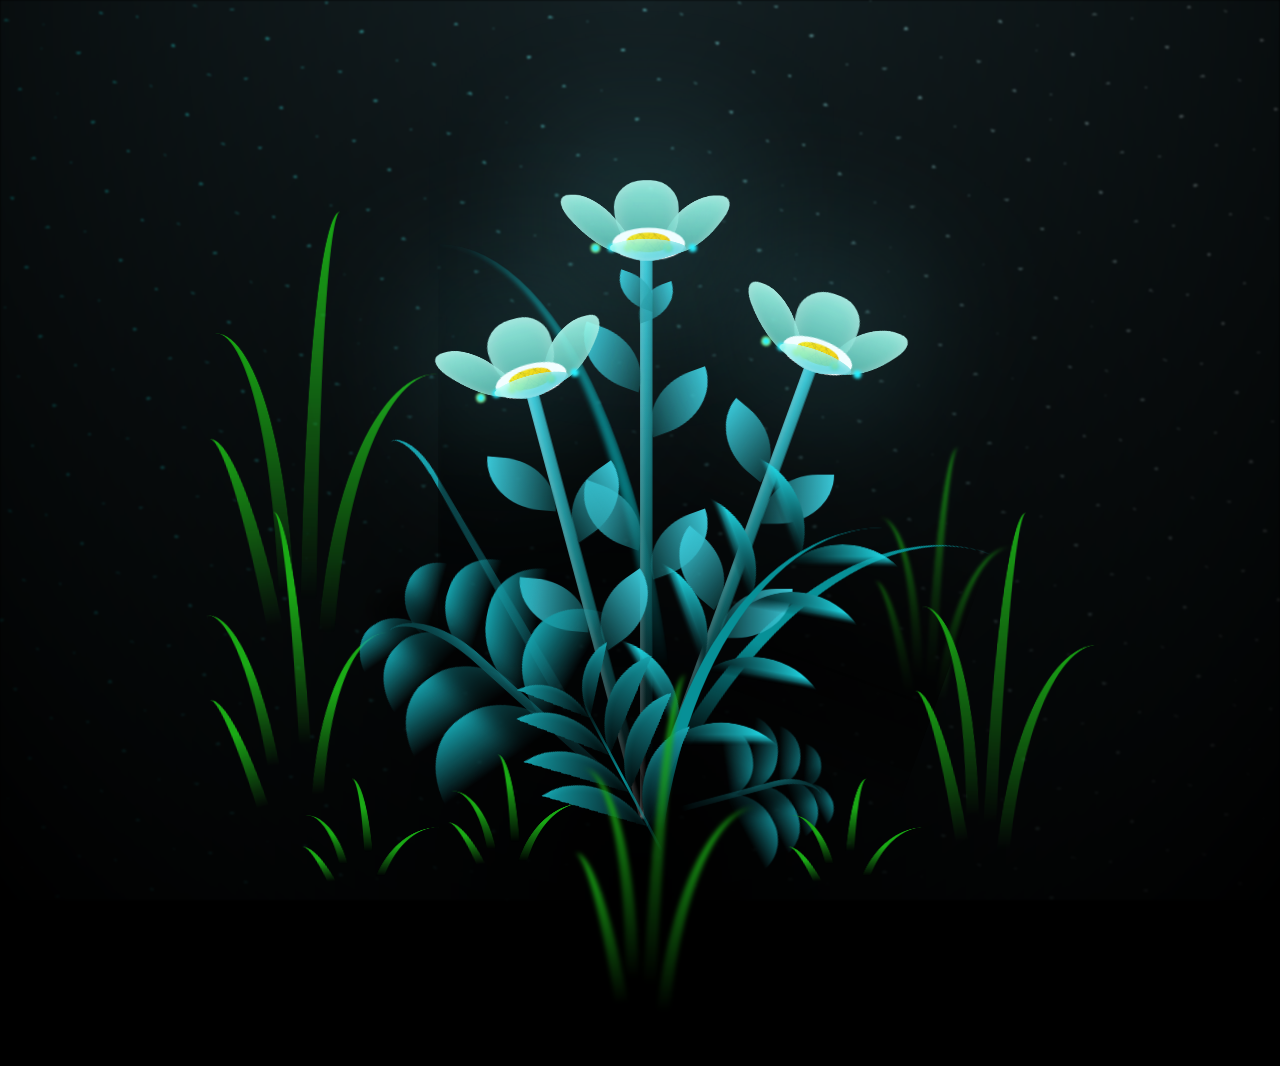
==== commit a3044890: "Update flower.html" ====
--- a/flower.html
+++ b/flower.html
@@ -299,60 +299,7 @@
         <div class="grow-ans" style="--d:3s">
           <div class="leaf leaf--0"></div>
         </div>
-
-      <!-- BUNGA KE-4 -->
-      <div class="flower flower--4">
-        <div class="flower__leafs flower__leafs--4">
-          <div class="flower__leaf flower__leaf--1"></div>
-          <div class="flower__leaf flower__leaf--2"></div>
-          <div class="flower__leaf flower__leaf--3"></div>
-          <div class="flower__leaf flower__leaf--4"></div>
-          <div class="flower__white-circle"></div>
-
-          <div class="flower__light flower__light--1"></div>
-          <div class="flower__light flower__light--2"></div>
-          <div class="flower__light flower__light--3"></div>
-          <div class="flower__light flower__light--4"></div>
-          <div class="flower__light flower__light--5"></div>
-          <div class="flower__light flower__light--6"></div>
-          <div class="flower__light flower__light--7"></div>
-          <div class="flower__light flower__light--8"></div>
-        </div>
-        <div class="flower__line">
-          <div class="flower__line__leaf flower__line__leaf--1"></div>
-          <div class="flower__line__leaf flower__line__leaf--2"></div>
-          <div class="flower__line__leaf flower__line__leaf--3"></div>
-          <div class="flower__line__leaf flower__line__leaf--4"></div>
-        </div>
-      </div>
-
-      <!-- BUNGA KE-5 -->
-      <div class="flower flower--5">
-        <div class="flower__leafs flower__leafs--5">
-          <div class="flower__leaf flower__leaf--1"></div>
-          <div class="flower__leaf flower__leaf--2"></div>
-          <div class="flower__leaf flower__leaf--3"></div>
-          <div class="flower__leaf flower__leaf--4"></div>
-          <div class="flower__white-circle"></div>
-
-          <div class="flower__light flower__light--1"></div>
-          <div class="flower__light flower__light--2"></div>
-          <div class="flower__light flower__light--3"></div>
-          <div class="flower__light flower__light--4"></div>
-          <div class="flower__light flower__light--5"></div>
-          <div class="flower__light flower__light--6"></div>
-          <div class="flower__light flower__light--7"></div>
-          <div class="flower__light flower__light--8"></div>
-        </div>
-        <div class="flower__line">
-          <div class="flower__line__leaf flower__line__leaf--1"></div>
-          <div class="flower__line__leaf flower__line__leaf--2"></div>
-          <div class="flower__line__leaf flower__line__leaf--3"></div>
-          <div class="flower__line__leaf flower__line__leaf--4"></div>
-        </div>
-      </div>
-
-        <div class="grow-ans" style="--d:3.2s">
+    <div class="grow-ans" style="--d:3.2s">
           <div class="leaf leaf--1"></div>
         </div>
         <div class="grow-ans" style="--d:3.5s">
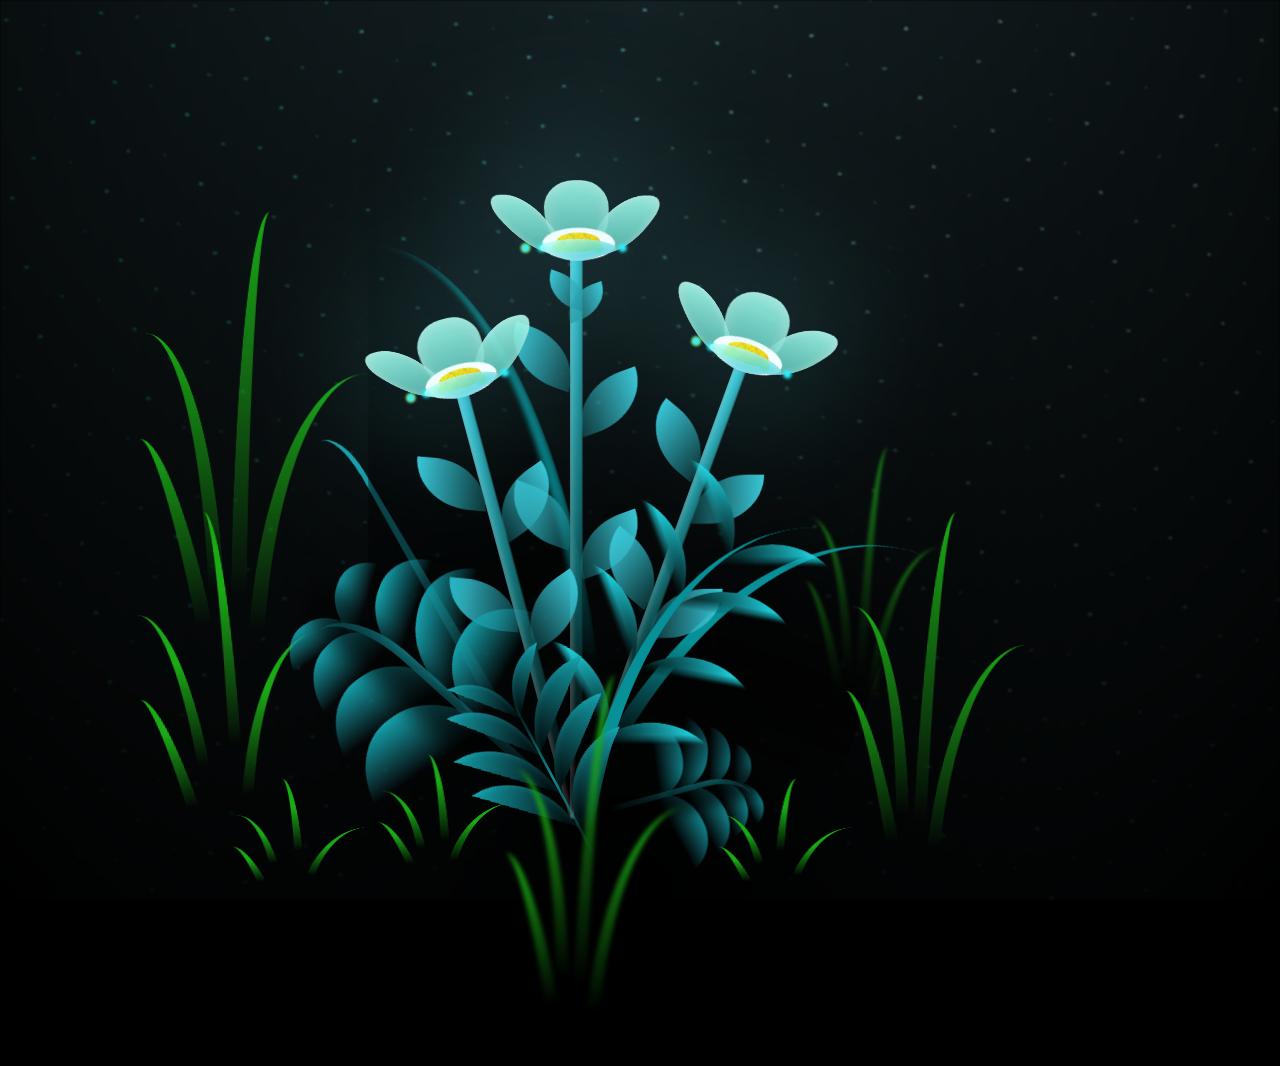
==== commit b3b0523d: "Update flower.html" ====
--- a/flower.html
+++ b/flower.html
@@ -1,315 +1,614 @@
-<!DOCTYPE html>
-<html lang="en">
-<head>
-    <meta charset="UTF-8">
-    <meta http-equiv="X-UA-Compatible" content="IE=edge">
-    <meta name="viewport" content="width=device-width, initial-scale=1.0">
-    <link rel="stylesheet" href="css/main.css">
-    <link rel="icon" href="img/bunga.png" type="image/x-icon">
-    <title>flowers</title>
-</head>
-<audio autoplay loop>
-        <source src="song.mp3" type="audio/mpeg"/>
-    </audio>
-<body class="container">
-  <!-- Pembuat code: https://codepen.io/mdusmanansari/pen/BamepLe -->
-    <div class="night"></div>
-    <div class="flowers">
-      <div class="flower flower--1">
-        <div class="flower__leafs flower__leafs--1">
-          <div class="flower__leaf flower__leaf--1"></div>
-          <div class="flower__leaf flower__leaf--2"></div>
-          <div class="flower__leaf flower__leaf--3"></div>
-          <div class="flower__leaf flower__leaf--4"></div>
-          <div class="flower__white-circle"></div>
-  
-          <div class="flower__light flower__light--1"></div>
-          <div class="flower__light flower__light--2"></div>
-          <div class="flower__light flower__light--3"></div>
-          <div class="flower__light flower__light--4"></div>
-          <div class="flower__light flower__light--5"></div>
-          <div class="flower__light flower__light--6"></div>
-          <div class="flower__light flower__light--7"></div>
-          <div class="flower__light flower__light--8"></div>
-  
-        </div>
-        <div class="flower__line">
-          <div class="flower__line__leaf flower__line__leaf--1"></div>
-          <div class="flower__line__leaf flower__line__leaf--2"></div>
-          <div class="flower__line__leaf flower__line__leaf--3"></div>
-          <div class="flower__line__leaf flower__line__leaf--4"></div>
-          <div class="flower__line__leaf flower__line__leaf--5"></div>
-          <div class="flower__line__leaf flower__line__leaf--6"></div>
-        </div>
-      </div>
-  
-      <div class="flower flower--2">
-        <div class="flower__leafs flower__leafs--2">
-          <div class="flower__leaf flower__leaf--1"></div>
-          <div class="flower__leaf flower__leaf--2"></div>
-          <div class="flower__leaf flower__leaf--3"></div>
-          <div class="flower__leaf flower__leaf--4"></div>
-          <div class="flower__white-circle"></div>
-  
-          <div class="flower__light flower__light--1"></div>
-          <div class="flower__light flower__light--2"></div>
-          <div class="flower__light flower__light--3"></div>
-          <div class="flower__light flower__light--4"></div>
-          <div class="flower__light flower__light--5"></div>
-          <div class="flower__light flower__light--6"></div>
-          <div class="flower__light flower__light--7"></div>
-          <div class="flower__light flower__light--8"></div>
-  
-        </div>
-        <div class="flower__line">
-          <div class="flower__line__leaf flower__line__leaf--1"></div>
-          <div class="flower__line__leaf flower__line__leaf--2"></div>
-          <div class="flower__line__leaf flower__line__leaf--3"></div>
-          <div class="flower__line__leaf flower__line__leaf--4"></div>
-        </div>
-      </div>
-  
-      <div class="flower flower--3">
-        <div class="flower__leafs flower__leafs--3">
-          <div class="flower__leaf flower__leaf--1"></div>
-          <div class="flower__leaf flower__leaf--2"></div>
-          <div class="flower__leaf flower__leaf--3"></div>
-          <div class="flower__leaf flower__leaf--4"></div>
-          <div class="flower__white-circle"></div>
-  
-          <div class="flower__light flower__light--1"></div>
-          <div class="flower__light flower__light--2"></div>
-          <div class="flower__light flower__light--3"></div>
-          <div class="flower__light flower__light--4"></div>
-          <div class="flower__light flower__light--5"></div>
-          <div class="flower__light flower__light--6"></div>
-          <div class="flower__light flower__light--7"></div>
-          <div class="flower__light flower__light--8"></div>
-  
-        </div>
-        <div class="flower__line">
-          <div class="flower__line__leaf flower__line__leaf--1"></div>
-          <div class="flower__line__leaf flower__line__leaf--2"></div>
-          <div class="flower__line__leaf flower__line__leaf--3"></div>
-          <div class="flower__line__leaf flower__line__leaf--4"></div>
-        </div>
-      </div>
-  
-      <div class="grow-ans" style="--d:1.2s">
-        <div class="flower__g-long">
-          <div class="flower__g-long__top"></div>
-          <div class="flower__g-long__bottom"></div>
-        </div>
-      </div>
-  
-      <div class="growing-grass">
-        <div class="flower__grass flower__grass--1">
-          <div class="flower__grass--top"></div>
-          <div class="flower__grass--bottom"></div>
-          <div class="flower__grass__leaf flower__grass__leaf--1"></div>
-          <div class="flower__grass__leaf flower__grass__leaf--2"></div>
-          <div class="flower__grass__leaf flower__grass__leaf--3"></div>
-          <div class="flower__grass__leaf flower__grass__leaf--4"></div>
-          <div class="flower__grass__leaf flower__grass__leaf--5"></div>
-          <div class="flower__grass__leaf flower__grass__leaf--6"></div>
-          <div class="flower__grass__leaf flower__grass__leaf--7"></div>
-          <div class="flower__grass__leaf flower__grass__leaf--8"></div>
-          <div class="flower__grass__overlay"></div>
-        </div>
-      </div>
-  
-      <div class="growing-grass">
-        <div class="flower__grass flower__grass--2">
-          <div class="flower__grass--top"></div>
-          <div class="flower__grass--bottom"></div>
-          <div class="flower__grass__leaf flower__grass__leaf--1"></div>
-          <div class="flower__grass__leaf flower__grass__leaf--2"></div>
-          <div class="flower__grass__leaf flower__grass__leaf--3"></div>
-          <div class="flower__grass__leaf flower__grass__leaf--4"></div>
-          <div class="flower__grass__leaf flower__grass__leaf--5"></div>
-          <div class="flower__grass__leaf flower__grass__leaf--6"></div>
-          <div class="flower__grass__leaf flower__grass__leaf--7"></div>
-          <div class="flower__grass__leaf flower__grass__leaf--8"></div>
-          <div class="flower__grass__overlay"></div>
-        </div>
-      </div>
-  
-      <div class="grow-ans" style="--d:2.4s">
-        <div class="flower__g-right flower__g-right--1">
-          <div class="leaf"></div>
-        </div>
-      </div>
-  
-      <div class="grow-ans" style="--d:2.8s">
-        <div class="flower__g-right flower__g-right--2">
-          <div class="leaf"></div>
-        </div>
-      </div>
-  
-      <div class="grow-ans" style="--d:2.8s">
-        <div class="flower__g-front">
-          <div class="flower__g-front__leaf-wrapper flower__g-front__leaf-wrapper--1">
-            <div class="flower__g-front__leaf"></div>
-          </div>
-          <div class="flower__g-front__leaf-wrapper flower__g-front__leaf-wrapper--2">
-            <div class="flower__g-front__leaf"></div>
-          </div>
-          <div class="flower__g-front__leaf-wrapper flower__g-front__leaf-wrapper--3">
-            <div class="flower__g-front__leaf"></div>
-          </div>
-          <div class="flower__g-front__leaf-wrapper flower__g-front__leaf-wrapper--4">
-            <div class="flower__g-front__leaf"></div>
-          </div>
-          <div class="flower__g-front__leaf-wrapper flower__g-front__leaf-wrapper--5">
-            <div class="flower__g-front__leaf"></div>
-          </div>
-          <div class="flower__g-front__leaf-wrapper flower__g-front__leaf-wrapper--6">
-            <div class="flower__g-front__leaf"></div>
-          </div>
-          <div class="flower__g-front__leaf-wrapper flower__g-front__leaf-wrapper--7">
-            <div class="flower__g-front__leaf"></div>
-          </div>
-          <div class="flower__g-front__leaf-wrapper flower__g-front__leaf-wrapper--8">
-            <div class="flower__g-front__leaf"></div>
-          </div>
-          <div class="flower__g-front__line"></div>
-        </div>
-      </div>
-  
-      <div class="grow-ans" style="--d:3.2s">
-        <div class="flower__g-fr">
-          <div class="leaf"></div>
-          <div class="flower__g-fr__leaf flower__g-fr__leaf--1"></div>
-          <div class="flower__g-fr__leaf flower__g-fr__leaf--2"></div>
-          <div class="flower__g-fr__leaf flower__g-fr__leaf--3"></div>
-          <div class="flower__g-fr__leaf flower__g-fr__leaf--4"></div>
-          <div class="flower__g-fr__leaf flower__g-fr__leaf--5"></div>
-          <div class="flower__g-fr__leaf flower__g-fr__leaf--6"></div>
-          <div class="flower__g-fr__leaf flower__g-fr__leaf--7"></div>
-          <div class="flower__g-fr__leaf flower__g-fr__leaf--8"></div>
-        </div>
-      </div>
-  
-      <div class="long-g long-g--0">
-        <div class="grow-ans" style="--d:3s">
-          <div class="leaf leaf--0"></div>
-        </div>
-        <div class="grow-ans" style="--d:2.2s">
-          <div class="leaf leaf--1"></div>
-        </div>
-        <div class="grow-ans" style="--d:3.4s">
-          <div class="leaf leaf--2"></div>
-        </div>
-        <div class="grow-ans" style="--d:3.6s">
-          <div class="leaf leaf--3"></div>
-        </div>
-      </div>
-  
-      <div class="long-g long-g--1">
-        <div class="grow-ans" style="--d:3.6s">
-          <div class="leaf leaf--0"></div>
-        </div>
-        <div class="grow-ans" style="--d:3.8s">
-          <div class="leaf leaf--1"></div>
-        </div>
-        <div class="grow-ans" style="--d:4s">
-          <div class="leaf leaf--2"></div>
-        </div>
-        <div class="grow-ans" style="--d:4.2s">
-          <div class="leaf leaf--3"></div>
-        </div>
-      </div>
-  
-      <div class="long-g long-g--2">
-        <div class="grow-ans" style="--d:4s">
-          <div class="leaf leaf--0"></div>
-        </div>
-        <div class="grow-ans" style="--d:4.2s">
-          <div class="leaf leaf--1"></div>
-        </div>
-        <div class="grow-ans" style="--d:4.4s">
-          <div class="leaf leaf--2"></div>
-        </div>
-        <div class="grow-ans" style="--d:4.6s">
-          <div class="leaf leaf--3"></div>
-        </div>
-      </div>
-  
-      <div class="long-g long-g--3">
-        <div class="grow-ans" style="--d:4s">
-          <div class="leaf leaf--0"></div>
-        </div>
-        <div class="grow-ans" style="--d:4.2s">
-          <div class="leaf leaf--1"></div>
-        </div>
-        <div class="grow-ans" style="--d:3s">
-          <div class="leaf leaf--2"></div>
-        </div>
-        <div class="grow-ans" style="--d:3.6s">
-          <div class="leaf leaf--3"></div>
-        </div>
-      </div>
-  
-      <div class="long-g long-g--4">
-        <div class="grow-ans" style="--d:4s">
-          <div class="leaf leaf--0"></div>
-        </div>
-        <div class="grow-ans" style="--d:4.2s">
-          <div class="leaf leaf--1"></div>
-        </div>
-        <div class="grow-ans" style="--d:3s">
-          <div class="leaf leaf--2"></div>
-        </div>
-        <div class="grow-ans" style="--d:3.6s">
-          <div class="leaf leaf--3"></div>
-        </div>
-      </div>
-  
-      <div class="long-g long-g--5">
-        <div class="grow-ans" style="--d:4s">
-          <div class="leaf leaf--0"></div>
-        </div>
-        <div class="grow-ans" style="--d:4.2s">
-          <div class="leaf leaf--1"></div>
-        </div>
-        <div class="grow-ans" style="--d:3s">
-          <div class="leaf leaf--2"></div>
-        </div>
-        <div class="grow-ans" style="--d:3.6s">
-          <div class="leaf leaf--3"></div>
-        </div>
-      </div>
-  
-      <div class="long-g long-g--6">
-        <div class="grow-ans" style="--d:4.2s">
-          <div class="leaf leaf--0"></div>
-        </div>
-        <div class="grow-ans" style="--d:4.4s">
-          <div class="leaf leaf--1"></div>
-        </div>
-        <div class="grow-ans" style="--d:4.6s">
-          <div class="leaf leaf--2"></div>
-        </div>
-        <div class="grow-ans" style="--d:4.8s">
-          <div class="leaf leaf--3"></div>
-        </div>
-      </div>
-  
-      <div class="long-g long-g--7">
-        <div class="grow-ans" style="--d:3s">
-          <div class="leaf leaf--0"></div>
-        </div>
-    <div class="grow-ans" style="--d:3.2s">
-          <div class="leaf leaf--1"></div>
-        </div>
-        <div class="grow-ans" style="--d:3.5s">
-          <div class="leaf leaf--2"></div>
-        </div>
-        <div class="grow-ans" style="--d:3.6s">
-          <div class="leaf leaf--3"></div>
-        </div>
-      </div>
-    </div>
-    <script src="main.js"></script>
-  </body>
-</html>+<!DOCTYPE html><html lang="en"><head><meta charset="UTF-8">
+
+<meta http-equiv="X-UA-Compatible" content="IE=edge">
+
+<meta name="viewport" content="width=device-width, initial-scale=1.0">
+
+<link rel="stylesheet" href="css/main.css">
+
+<link rel="icon" href="img/bunga.png" type="image/x-icon">
+
+<title>flowers</title>
+
+</head><audio autoplay loop><source src="song.mp3" type="audio/mpeg"/>
+
+</audio>
+
+<body class="container">  <!-- Pembuat code: https://codepen.io/mdusmanansari/pen/BamepLe --><div class="night"></div>
+
+<div class="flowers">
+
+  <div class="flower flower--1">
+
+    <div class="flower__leafs flower__leafs--1">
+
+      <div class="flower__leaf flower__leaf--1"></div>
+
+      <div class="flower__leaf flower__leaf--2"></div>
+
+      <div class="flower__leaf flower__leaf--3"></div>
+
+      <div class="flower__leaf flower__leaf--4"></div>
+
+      <div class="flower__white-circle"></div>
+
+
+
+      <div class="flower__light flower__light--1"></div>
+
+      <div class="flower__light flower__light--2"></div>
+
+      <div class="flower__light flower__light--3"></div>
+
+      <div class="flower__light flower__light--4"></div>
+
+      <div class="flower__light flower__light--5"></div>
+
+      <div class="flower__light flower__light--6"></div>
+
+      <div class="flower__light flower__light--7"></div>
+
+      <div class="flower__light flower__light--8"></div>
+
+
+
+    </div>
+
+    <div class="flower__line">
+
+      <div class="flower__line__leaf flower__line__leaf--1"></div>
+
+      <div class="flower__line__leaf flower__line__leaf--2"></div>
+
+      <div class="flower__line__leaf flower__line__leaf--3"></div>
+
+      <div class="flower__line__leaf flower__line__leaf--4"></div>
+
+      <div class="flower__line__leaf flower__line__leaf--5"></div>
+
+      <div class="flower__line__leaf flower__line__leaf--6"></div>
+
+    </div>
+
+  </div>
+
+
+
+  <div class="flower flower--2">
+
+    <div class="flower__leafs flower__leafs--2">
+
+      <div class="flower__leaf flower__leaf--1"></div>
+
+      <div class="flower__leaf flower__leaf--2"></div>
+
+      <div class="flower__leaf flower__leaf--3"></div>
+
+      <div class="flower__leaf flower__leaf--4"></div>
+
+      <div class="flower__white-circle"></div>
+
+
+
+      <div class="flower__light flower__light--1"></div>
+
+      <div class="flower__light flower__light--2"></div>
+
+      <div class="flower__light flower__light--3"></div>
+
+      <div class="flower__light flower__light--4"></div>
+
+      <div class="flower__light flower__light--5"></div>
+
+      <div class="flower__light flower__light--6"></div>
+
+      <div class="flower__light flower__light--7"></div>
+
+      <div class="flower__light flower__light--8"></div>
+
+
+
+    </div>
+
+    <div class="flower__line">
+
+      <div class="flower__line__leaf flower__line__leaf--1"></div>
+
+      <div class="flower__line__leaf flower__line__leaf--2"></div>
+
+      <div class="flower__line__leaf flower__line__leaf--3"></div>
+
+      <div class="flower__line__leaf flower__line__leaf--4"></div>
+
+    </div>
+
+  </div>
+
+
+
+  <div class="flower flower--3">
+
+    <div class="flower__leafs flower__leafs--3">
+
+      <div class="flower__leaf flower__leaf--1"></div>
+
+      <div class="flower__leaf flower__leaf--2"></div>
+
+      <div class="flower__leaf flower__leaf--3"></div>
+
+      <div class="flower__leaf flower__leaf--4"></div>
+
+      <div class="flower__white-circle"></div>
+
+
+
+      <div class="flower__light flower__light--1"></div>
+
+      <div class="flower__light flower__light--2"></div>
+
+      <div class="flower__light flower__light--3"></div>
+
+      <div class="flower__light flower__light--4"></div>
+
+      <div class="flower__light flower__light--5"></div>
+
+      <div class="flower__light flower__light--6"></div>
+
+      <div class="flower__light flower__light--7"></div>
+
+      <div class="flower__light flower__light--8"></div>
+
+
+
+    </div>
+
+    <div class="flower__line">
+
+      <div class="flower__line__leaf flower__line__leaf--1"></div>
+
+      <div class="flower__line__leaf flower__line__leaf--2"></div>
+
+      <div class="flower__line__leaf flower__line__leaf--3"></div>
+
+      <div class="flower__line__leaf flower__line__leaf--4"></div>
+
+    </div>
+
+  </div>
+
+
+
+  <div class="grow-ans" style="--d:1.2s">
+
+    <div class="flower__g-long">
+
+      <div class="flower__g-long__top"></div>
+
+      <div class="flower__g-long__bottom"></div>
+
+    </div>
+
+  </div>
+
+
+
+  <div class="growing-grass">
+
+    <div class="flower__grass flower__grass--1">
+
+      <div class="flower__grass--top"></div>
+
+      <div class="flower__grass--bottom"></div>
+
+      <div class="flower__grass__leaf flower__grass__leaf--1"></div>
+
+      <div class="flower__grass__leaf flower__grass__leaf--2"></div>
+
+      <div class="flower__grass__leaf flower__grass__leaf--3"></div>
+
+      <div class="flower__grass__leaf flower__grass__leaf--4"></div>
+
+      <div class="flower__grass__leaf flower__grass__leaf--5"></div>
+
+      <div class="flower__grass__leaf flower__grass__leaf--6"></div>
+
+      <div class="flower__grass__leaf flower__grass__leaf--7"></div>
+
+      <div class="flower__grass__leaf flower__grass__leaf--8"></div>
+
+      <div class="flower__grass__overlay"></div>
+
+    </div>
+
+  </div>
+
+
+
+  <div class="growing-grass">
+
+    <div class="flower__grass flower__grass--2">
+
+      <div class="flower__grass--top"></div>
+
+      <div class="flower__grass--bottom"></div>
+
+      <div class="flower__grass__leaf flower__grass__leaf--1"></div>
+
+      <div class="flower__grass__leaf flower__grass__leaf--2"></div>
+
+      <div class="flower__grass__leaf flower__grass__leaf--3"></div>
+
+      <div class="flower__grass__leaf flower__grass__leaf--4"></div>
+
+      <div class="flower__grass__leaf flower__grass__leaf--5"></div>
+
+      <div class="flower__grass__leaf flower__grass__leaf--6"></div>
+
+      <div class="flower__grass__leaf flower__grass__leaf--7"></div>
+
+      <div class="flower__grass__leaf flower__grass__leaf--8"></div>
+
+      <div class="flower__grass__overlay"></div>
+
+    </div>
+
+  </div>
+
+
+
+  <div class="grow-ans" style="--d:2.4s">
+
+    <div class="flower__g-right flower__g-right--1">
+
+      <div class="leaf"></div>
+
+    </div>
+
+  </div>
+
+
+
+  <div class="grow-ans" style="--d:2.8s">
+
+    <div class="flower__g-right flower__g-right--2">
+
+      <div class="leaf"></div>
+
+    </div>
+
+  </div>
+
+
+
+  <div class="grow-ans" style="--d:2.8s">
+
+    <div class="flower__g-front">
+
+      <div class="flower__g-front__leaf-wrapper flower__g-front__leaf-wrapper--1">
+
+        <div class="flower__g-front__leaf"></div>
+
+      </div>
+
+      <div class="flower__g-front__leaf-wrapper flower__g-front__leaf-wrapper--2">
+
+        <div class="flower__g-front__leaf"></div>
+
+      </div>
+
+      <div class="flower__g-front__leaf-wrapper flower__g-front__leaf-wrapper--3">
+
+        <div class="flower__g-front__leaf"></div>
+
+      </div>
+
+      <div class="flower__g-front__leaf-wrapper flower__g-front__leaf-wrapper--4">
+
+        <div class="flower__g-front__leaf"></div>
+
+      </div>
+
+      <div class="flower__g-front__leaf-wrapper flower__g-front__leaf-wrapper--5">
+
+        <div class="flower__g-front__leaf"></div>
+
+      </div>
+
+      <div class="flower__g-front__leaf-wrapper flower__g-front__leaf-wrapper--6">
+
+        <div class="flower__g-front__leaf"></div>
+
+      </div>
+
+      <div class="flower__g-front__leaf-wrapper flower__g-front__leaf-wrapper--7">
+
+        <div class="flower__g-front__leaf"></div>
+
+      </div>
+
+      <div class="flower__g-front__leaf-wrapper flower__g-front__leaf-wrapper--8">
+
+        <div class="flower__g-front__leaf"></div>
+
+      </div>
+
+      <div class="flower__g-front__line"></div>
+
+    </div>
+
+  </div>
+
+
+
+  <div class="grow-ans" style="--d:3.2s">
+
+    <div class="flower__g-fr">
+
+      <div class="leaf"></div>
+
+      <div class="flower__g-fr__leaf flower__g-fr__leaf--1"></div>
+
+      <div class="flower__g-fr__leaf flower__g-fr__leaf--2"></div>
+
+      <div class="flower__g-fr__leaf flower__g-fr__leaf--3"></div>
+
+      <div class="flower__g-fr__leaf flower__g-fr__leaf--4"></div>
+
+      <div class="flower__g-fr__leaf flower__g-fr__leaf--5"></div>
+
+      <div class="flower__g-fr__leaf flower__g-fr__leaf--6"></div>
+
+      <div class="flower__g-fr__leaf flower__g-fr__leaf--7"></div>
+
+      <div class="flower__g-fr__leaf flower__g-fr__leaf--8"></div>
+
+    </div>
+
+  </div>
+
+
+
+  <div class="long-g long-g--0">
+
+    <div class="grow-ans" style="--d:3s">
+
+      <div class="leaf leaf--0"></div>
+
+    </div>
+
+    <div class="grow-ans" style="--d:2.2s">
+
+      <div class="leaf leaf--1"></div>
+
+    </div>
+
+    <div class="grow-ans" style="--d:3.4s">
+
+      <div class="leaf leaf--2"></div>
+
+    </div>
+
+    <div class="grow-ans" style="--d:3.6s">
+
+      <div class="leaf leaf--3"></div>
+
+    </div>
+
+  </div>
+
+
+
+  <div class="long-g long-g--1">
+
+    <div class="grow-ans" style="--d:3.6s">
+
+      <div class="leaf leaf--0"></div>
+
+    </div>
+
+    <div class="grow-ans" style="--d:3.8s">
+
+      <div class="leaf leaf--1"></div>
+
+    </div>
+
+    <div class="grow-ans" style="--d:4s">
+
+      <div class="leaf leaf--2"></div>
+
+    </div>
+
+    <div class="grow-ans" style="--d:4.2s">
+
+      <div class="leaf leaf--3"></div>
+
+    </div>
+
+  </div>
+
+
+
+  <div class="long-g long-g--2">
+
+    <div class="grow-ans" style="--d:4s">
+
+      <div class="leaf leaf--0"></div>
+
+    </div>
+
+    <div class="grow-ans" style="--d:4.2s">
+
+      <div class="leaf leaf--1"></div>
+
+    </div>
+
+    <div class="grow-ans" style="--d:4.4s">
+
+      <div class="leaf leaf--2"></div>
+
+    </div>
+
+    <div class="grow-ans" style="--d:4.6s">
+
+      <div class="leaf leaf--3"></div>
+
+    </div>
+
+  </div>
+
+
+
+  <div class="long-g long-g--3">
+
+    <div class="grow-ans" style="--d:4s">
+
+      <div class="leaf leaf--0"></div>
+
+    </div>
+
+    <div class="grow-ans" style="--d:4.2s">
+
+      <div class="leaf leaf--1"></div>
+
+    </div>
+
+    <div class="grow-ans" style="--d:3s">
+
+      <div class="leaf leaf--2"></div>
+
+    </div>
+
+    <div class="grow-ans" style="--d:3.6s">
+
+      <div class="leaf leaf--3"></div>
+
+    </div>
+
+  </div>
+
+
+
+  <div class="long-g long-g--4">
+
+    <div class="grow-ans" style="--d:4s">
+
+      <div class="leaf leaf--0"></div>
+
+    </div>
+
+    <div class="grow-ans" style="--d:4.2s">
+
+      <div class="leaf leaf--1"></div>
+
+    </div>
+
+    <div class="grow-ans" style="--d:3s">
+
+      <div class="leaf leaf--2"></div>
+
+    </div>
+
+    <div class="grow-ans" style="--d:3.6s">
+
+      <div class="leaf leaf--3"></div>
+
+    </div>
+
+  </div>
+
+
+
+  <div class="long-g long-g--5">
+
+    <div class="grow-ans" style="--d:4s">
+
+      <div class="leaf leaf--0"></div>
+
+    </div>
+
+    <div class="grow-ans" style="--d:4.2s">
+
+      <div class="leaf leaf--1"></div>
+
+    </div>
+
+    <div class="grow-ans" style="--d:3s">
+
+      <div class="leaf leaf--2"></div>
+
+    </div>
+
+    <div class="grow-ans" style="--d:3.6s">
+
+      <div class="leaf leaf--3"></div>
+
+    </div>
+
+  </div>
+
+
+
+  <div class="long-g long-g--6">
+
+    <div class="grow-ans" style="--d:4.2s">
+
+      <div class="leaf leaf--0"></div>
+
+    </div>
+
+    <div class="grow-ans" style="--d:4.4s">
+
+      <div class="leaf leaf--1"></div>
+
+    </div>
+
+    <div class="grow-ans" style="--d:4.6s">
+
+      <div class="leaf leaf--2"></div>
+
+    </div>
+
+    <div class="grow-ans" style="--d:4.8s">
+
+      <div class="leaf leaf--3"></div>
+
+    </div>
+
+  </div>
+
+
+
+  <div class="long-g long-g--7">
+
+    <div class="grow-ans" style="--d:3s">
+
+      <div class="leaf leaf--0"></div>
+
+    </div>
+
+    <div class="grow-ans" style="--d:3.2s">
+
+      <div class="leaf leaf--1"></div>
+
+    </div>
+
+    <div class="grow-ans" style="--d:3.5s">
+
+      <div class="leaf leaf--2"></div>
+
+    </div>
+
+    <div class="grow-ans" style="--d:3.6s">
+
+      <div class="leaf leaf--3"></div>
+
+    </div>
+
+  </div>
+
+</div>
+
+<script src="main.js"></script>
+
+  </body></html>  
+kerjain deh tuh semua
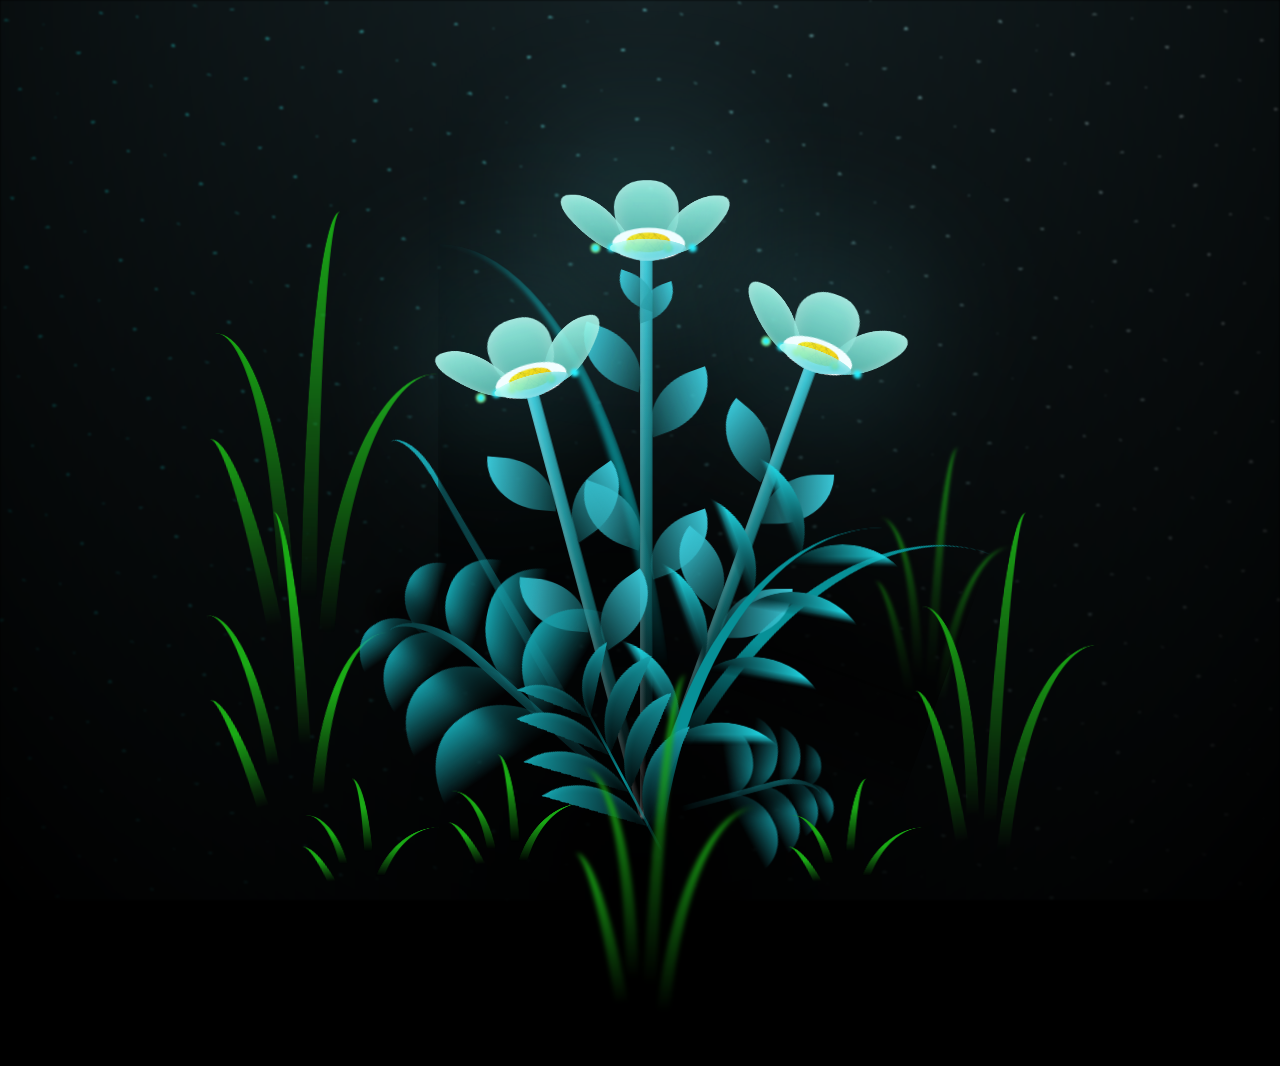
==== commit 28a0f782: "Update flower.html" ====
--- a/flower.html
+++ b/flower.html
@@ -1,614 +1,315 @@
-<!DOCTYPE html><html lang="en"><head><meta charset="UTF-8">
-
-<meta http-equiv="X-UA-Compatible" content="IE=edge">
-
-<meta name="viewport" content="width=device-width, initial-scale=1.0">
-
-<link rel="stylesheet" href="css/main.css">
-
-<link rel="icon" href="img/bunga.png" type="image/x-icon">
-
-<title>flowers</title>
-
-</head><audio autoplay loop><source src="song.mp3" type="audio/mpeg"/>
-
-</audio>
-
-<body class="container">  <!-- Pembuat code: https://codepen.io/mdusmanansari/pen/BamepLe --><div class="night"></div>
-
-<div class="flowers">
-
-  <div class="flower flower--1">
-
-    <div class="flower__leafs flower__leafs--1">
-
-      <div class="flower__leaf flower__leaf--1"></div>
-
-      <div class="flower__leaf flower__leaf--2"></div>
-
-      <div class="flower__leaf flower__leaf--3"></div>
-
-      <div class="flower__leaf flower__leaf--4"></div>
-
-      <div class="flower__white-circle"></div>
-
-
-
-      <div class="flower__light flower__light--1"></div>
-
-      <div class="flower__light flower__light--2"></div>
-
-      <div class="flower__light flower__light--3"></div>
-
-      <div class="flower__light flower__light--4"></div>
-
-      <div class="flower__light flower__light--5"></div>
-
-      <div class="flower__light flower__light--6"></div>
-
-      <div class="flower__light flower__light--7"></div>
-
-      <div class="flower__light flower__light--8"></div>
-
-
-
+<!DOCTYPE html>
+<html lang="en">
+<head>
+    <meta charset="UTF-8">
+    <meta http-equiv="X-UA-Compatible" content="IE=edge">
+    <meta name="viewport" content="width=device-width, initial-scale=1.0">
+    <link rel="stylesheet" href="css/main.css">
+    <link rel="icon" href="flower.png" type="image/x-icon">
+    <title>flowers</title>
+</head>
+<audio autoplay loop>
+        <source src="song.mp3" type="audio/mpeg"/>
+    </audio>
+<body class="container">
+  <!-- Pembuat code: https://codepen.io/mdusmanansari/pen/BamepLe -->
+    <div class="night"></div>
+    <div class="flowers">
+      <div class="flower flower--1">
+        <div class="flower__leafs flower__leafs--1">
+          <div class="flower__leaf flower__leaf--1"></div>
+          <div class="flower__leaf flower__leaf--2"></div>
+          <div class="flower__leaf flower__leaf--3"></div>
+          <div class="flower__leaf flower__leaf--4"></div>
+          <div class="flower__white-circle"></div>
+  
+          <div class="flower__light flower__light--1"></div>
+          <div class="flower__light flower__light--2"></div>
+          <div class="flower__light flower__light--3"></div>
+          <div class="flower__light flower__light--4"></div>
+          <div class="flower__light flower__light--5"></div>
+          <div class="flower__light flower__light--6"></div>
+          <div class="flower__light flower__light--7"></div>
+          <div class="flower__light flower__light--8"></div>
+  
+        </div>
+        <div class="flower__line">
+          <div class="flower__line__leaf flower__line__leaf--1"></div>
+          <div class="flower__line__leaf flower__line__leaf--2"></div>
+          <div class="flower__line__leaf flower__line__leaf--3"></div>
+          <div class="flower__line__leaf flower__line__leaf--4"></div>
+          <div class="flower__line__leaf flower__line__leaf--5"></div>
+          <div class="flower__line__leaf flower__line__leaf--6"></div>
+        </div>
+      </div>
+  
+      <div class="flower flower--2">
+        <div class="flower__leafs flower__leafs--2">
+          <div class="flower__leaf flower__leaf--1"></div>
+          <div class="flower__leaf flower__leaf--2"></div>
+          <div class="flower__leaf flower__leaf--3"></div>
+          <div class="flower__leaf flower__leaf--4"></div>
+          <div class="flower__white-circle"></div>
+  
+          <div class="flower__light flower__light--1"></div>
+          <div class="flower__light flower__light--2"></div>
+          <div class="flower__light flower__light--3"></div>
+          <div class="flower__light flower__light--4"></div>
+          <div class="flower__light flower__light--5"></div>
+          <div class="flower__light flower__light--6"></div>
+          <div class="flower__light flower__light--7"></div>
+          <div class="flower__light flower__light--8"></div>
+  
+        </div>
+        <div class="flower__line">
+          <div class="flower__line__leaf flower__line__leaf--1"></div>
+          <div class="flower__line__leaf flower__line__leaf--2"></div>
+          <div class="flower__line__leaf flower__line__leaf--3"></div>
+          <div class="flower__line__leaf flower__line__leaf--4"></div>
+        </div>
+      </div>
+  
+      <div class="flower flower--3">
+        <div class="flower__leafs flower__leafs--3">
+          <div class="flower__leaf flower__leaf--1"></div>
+          <div class="flower__leaf flower__leaf--2"></div>
+          <div class="flower__leaf flower__leaf--3"></div>
+          <div class="flower__leaf flower__leaf--4"></div>
+          <div class="flower__white-circle"></div>
+  
+          <div class="flower__light flower__light--1"></div>
+          <div class="flower__light flower__light--2"></div>
+          <div class="flower__light flower__light--3"></div>
+          <div class="flower__light flower__light--4"></div>
+          <div class="flower__light flower__light--5"></div>
+          <div class="flower__light flower__light--6"></div>
+          <div class="flower__light flower__light--7"></div>
+          <div class="flower__light flower__light--8"></div>
+  
+        </div>
+        <div class="flower__line">
+          <div class="flower__line__leaf flower__line__leaf--1"></div>
+          <div class="flower__line__leaf flower__line__leaf--2"></div>
+          <div class="flower__line__leaf flower__line__leaf--3"></div>
+          <div class="flower__line__leaf flower__line__leaf--4"></div>
+        </div>
+      </div>
+  
+      <div class="grow-ans" style="--d:1.2s">
+        <div class="flower__g-long">
+          <div class="flower__g-long__top"></div>
+          <div class="flower__g-long__bottom"></div>
+        </div>
+      </div>
+  
+      <div class="growing-grass">
+        <div class="flower__grass flower__grass--1">
+          <div class="flower__grass--top"></div>
+          <div class="flower__grass--bottom"></div>
+          <div class="flower__grass__leaf flower__grass__leaf--1"></div>
+          <div class="flower__grass__leaf flower__grass__leaf--2"></div>
+          <div class="flower__grass__leaf flower__grass__leaf--3"></div>
+          <div class="flower__grass__leaf flower__grass__leaf--4"></div>
+          <div class="flower__grass__leaf flower__grass__leaf--5"></div>
+          <div class="flower__grass__leaf flower__grass__leaf--6"></div>
+          <div class="flower__grass__leaf flower__grass__leaf--7"></div>
+          <div class="flower__grass__leaf flower__grass__leaf--8"></div>
+          <div class="flower__grass__overlay"></div>
+        </div>
+      </div>
+  
+      <div class="growing-grass">
+        <div class="flower__grass flower__grass--2">
+          <div class="flower__grass--top"></div>
+          <div class="flower__grass--bottom"></div>
+          <div class="flower__grass__leaf flower__grass__leaf--1"></div>
+          <div class="flower__grass__leaf flower__grass__leaf--2"></div>
+          <div class="flower__grass__leaf flower__grass__leaf--3"></div>
+          <div class="flower__grass__leaf flower__grass__leaf--4"></div>
+          <div class="flower__grass__leaf flower__grass__leaf--5"></div>
+          <div class="flower__grass__leaf flower__grass__leaf--6"></div>
+          <div class="flower__grass__leaf flower__grass__leaf--7"></div>
+          <div class="flower__grass__leaf flower__grass__leaf--8"></div>
+          <div class="flower__grass__overlay"></div>
+        </div>
+      </div>
+  
+      <div class="grow-ans" style="--d:2.4s">
+        <div class="flower__g-right flower__g-right--1">
+          <div class="leaf"></div>
+        </div>
+      </div>
+  
+      <div class="grow-ans" style="--d:2.8s">
+        <div class="flower__g-right flower__g-right--2">
+          <div class="leaf"></div>
+        </div>
+      </div>
+  
+      <div class="grow-ans" style="--d:2.8s">
+        <div class="flower__g-front">
+          <div class="flower__g-front__leaf-wrapper flower__g-front__leaf-wrapper--1">
+            <div class="flower__g-front__leaf"></div>
+          </div>
+          <div class="flower__g-front__leaf-wrapper flower__g-front__leaf-wrapper--2">
+            <div class="flower__g-front__leaf"></div>
+          </div>
+          <div class="flower__g-front__leaf-wrapper flower__g-front__leaf-wrapper--3">
+            <div class="flower__g-front__leaf"></div>
+          </div>
+          <div class="flower__g-front__leaf-wrapper flower__g-front__leaf-wrapper--4">
+            <div class="flower__g-front__leaf"></div>
+          </div>
+          <div class="flower__g-front__leaf-wrapper flower__g-front__leaf-wrapper--5">
+            <div class="flower__g-front__leaf"></div>
+          </div>
+          <div class="flower__g-front__leaf-wrapper flower__g-front__leaf-wrapper--6">
+            <div class="flower__g-front__leaf"></div>
+          </div>
+          <div class="flower__g-front__leaf-wrapper flower__g-front__leaf-wrapper--7">
+            <div class="flower__g-front__leaf"></div>
+          </div>
+          <div class="flower__g-front__leaf-wrapper flower__g-front__leaf-wrapper--8">
+            <div class="flower__g-front__leaf"></div>
+          </div>
+          <div class="flower__g-front__line"></div>
+        </div>
+      </div>
+  
+      <div class="grow-ans" style="--d:3.2s">
+        <div class="flower__g-fr">
+          <div class="leaf"></div>
+          <div class="flower__g-fr__leaf flower__g-fr__leaf--1"></div>
+          <div class="flower__g-fr__leaf flower__g-fr__leaf--2"></div>
+          <div class="flower__g-fr__leaf flower__g-fr__leaf--3"></div>
+          <div class="flower__g-fr__leaf flower__g-fr__leaf--4"></div>
+          <div class="flower__g-fr__leaf flower__g-fr__leaf--5"></div>
+          <div class="flower__g-fr__leaf flower__g-fr__leaf--6"></div>
+          <div class="flower__g-fr__leaf flower__g-fr__leaf--7"></div>
+          <div class="flower__g-fr__leaf flower__g-fr__leaf--8"></div>
+        </div>
+      </div>
+  
+      <div class="long-g long-g--0">
+        <div class="grow-ans" style="--d:3s">
+          <div class="leaf leaf--0"></div>
+        </div>
+        <div class="grow-ans" style="--d:2.2s">
+          <div class="leaf leaf--1"></div>
+        </div>
+        <div class="grow-ans" style="--d:3.4s">
+          <div class="leaf leaf--2"></div>
+        </div>
+        <div class="grow-ans" style="--d:3.6s">
+          <div class="leaf leaf--3"></div>
+        </div>
+      </div>
+  
+      <div class="long-g long-g--1">
+        <div class="grow-ans" style="--d:3.6s">
+          <div class="leaf leaf--0"></div>
+        </div>
+        <div class="grow-ans" style="--d:3.8s">
+          <div class="leaf leaf--1"></div>
+        </div>
+        <div class="grow-ans" style="--d:4s">
+          <div class="leaf leaf--2"></div>
+        </div>
+        <div class="grow-ans" style="--d:4.2s">
+          <div class="leaf leaf--3"></div>
+        </div>
+      </div>
+  
+      <div class="long-g long-g--2">
+        <div class="grow-ans" style="--d:4s">
+          <div class="leaf leaf--0"></div>
+        </div>
+        <div class="grow-ans" style="--d:4.2s">
+          <div class="leaf leaf--1"></div>
+        </div>
+        <div class="grow-ans" style="--d:4.4s">
+          <div class="leaf leaf--2"></div>
+        </div>
+        <div class="grow-ans" style="--d:4.6s">
+          <div class="leaf leaf--3"></div>
+        </div>
+      </div>
+  
+      <div class="long-g long-g--3">
+        <div class="grow-ans" style="--d:4s">
+          <div class="leaf leaf--0"></div>
+        </div>
+        <div class="grow-ans" style="--d:4.2s">
+          <div class="leaf leaf--1"></div>
+        </div>
+        <div class="grow-ans" style="--d:3s">
+          <div class="leaf leaf--2"></div>
+        </div>
+        <div class="grow-ans" style="--d:3.6s">
+          <div class="leaf leaf--3"></div>
+        </div>
+      </div>
+  
+      <div class="long-g long-g--4">
+        <div class="grow-ans" style="--d:4s">
+          <div class="leaf leaf--0"></div>
+        </div>
+        <div class="grow-ans" style="--d:4.2s">
+          <div class="leaf leaf--1"></div>
+        </div>
+        <div class="grow-ans" style="--d:3s">
+          <div class="leaf leaf--2"></div>
+        </div>
+        <div class="grow-ans" style="--d:3.6s">
+          <div class="leaf leaf--3"></div>
+        </div>
+      </div>
+  
+      <div class="long-g long-g--5">
+        <div class="grow-ans" style="--d:4s">
+          <div class="leaf leaf--0"></div>
+        </div>
+        <div class="grow-ans" style="--d:4.2s">
+          <div class="leaf leaf--1"></div>
+        </div>
+        <div class="grow-ans" style="--d:3s">
+          <div class="leaf leaf--2"></div>
+        </div>
+        <div class="grow-ans" style="--d:3.6s">
+          <div class="leaf leaf--3"></div>
+        </div>
+      </div>
+  
+      <div class="long-g long-g--6">
+        <div class="grow-ans" style="--d:4.2s">
+          <div class="leaf leaf--0"></div>
+        </div>
+        <div class="grow-ans" style="--d:4.4s">
+          <div class="leaf leaf--1"></div>
+        </div>
+        <div class="grow-ans" style="--d:4.6s">
+          <div class="leaf leaf--2"></div>
+        </div>
+        <div class="grow-ans" style="--d:4.8s">
+          <div class="leaf leaf--3"></div>
+        </div>
+      </div>
+  
+      <div class="long-g long-g--7">
+        <div class="grow-ans" style="--d:3s">
+          <div class="leaf leaf--0"></div>
+        </div>
+        <div class="grow-ans" style="--d:3.2s">
+          <div class="leaf leaf--1"></div>
+        </div>
+        <div class="grow-ans" style="--d:3.5s">
+          <div class="leaf leaf--2"></div>
+        </div>
+        <div class="grow-ans" style="--d:3.6s">
+          <div class="leaf leaf--3"></div>
+        </div>
+      </div>
     </div>
-
-    <div class="flower__line">
-
-      <div class="flower__line__leaf flower__line__leaf--1"></div>
-
-      <div class="flower__line__leaf flower__line__leaf--2"></div>
-
-      <div class="flower__line__leaf flower__line__leaf--3"></div>
-
-      <div class="flower__line__leaf flower__line__leaf--4"></div>
-
-      <div class="flower__line__leaf flower__line__leaf--5"></div>
-
-      <div class="flower__line__leaf flower__line__leaf--6"></div>
-
-    </div>
-
-  </div>
-
-
-
-  <div class="flower flower--2">
-
-    <div class="flower__leafs flower__leafs--2">
-
-      <div class="flower__leaf flower__leaf--1"></div>
-
-      <div class="flower__leaf flower__leaf--2"></div>
-
-      <div class="flower__leaf flower__leaf--3"></div>
-
-      <div class="flower__leaf flower__leaf--4"></div>
-
-      <div class="flower__white-circle"></div>
-
-
-
-      <div class="flower__light flower__light--1"></div>
-
-      <div class="flower__light flower__light--2"></div>
-
-      <div class="flower__light flower__light--3"></div>
-
-      <div class="flower__light flower__light--4"></div>
-
-      <div class="flower__light flower__light--5"></div>
-
-      <div class="flower__light flower__light--6"></div>
-
-      <div class="flower__light flower__light--7"></div>
-
-      <div class="flower__light flower__light--8"></div>
-
-
-
-    </div>
-
-    <div class="flower__line">
-
-      <div class="flower__line__leaf flower__line__leaf--1"></div>
-
-      <div class="flower__line__leaf flower__line__leaf--2"></div>
-
-      <div class="flower__line__leaf flower__line__leaf--3"></div>
-
-      <div class="flower__line__leaf flower__line__leaf--4"></div>
-
-    </div>
-
-  </div>
-
-
-
-  <div class="flower flower--3">
-
-    <div class="flower__leafs flower__leafs--3">
-
-      <div class="flower__leaf flower__leaf--1"></div>
-
-      <div class="flower__leaf flower__leaf--2"></div>
-
-      <div class="flower__leaf flower__leaf--3"></div>
-
-      <div class="flower__leaf flower__leaf--4"></div>
-
-      <div class="flower__white-circle"></div>
-
-
-
-      <div class="flower__light flower__light--1"></div>
-
-      <div class="flower__light flower__light--2"></div>
-
-      <div class="flower__light flower__light--3"></div>
-
-      <div class="flower__light flower__light--4"></div>
-
-      <div class="flower__light flower__light--5"></div>
-
-      <div class="flower__light flower__light--6"></div>
-
-      <div class="flower__light flower__light--7"></div>
-
-      <div class="flower__light flower__light--8"></div>
-
-
-
-    </div>
-
-    <div class="flower__line">
-
-      <div class="flower__line__leaf flower__line__leaf--1"></div>
-
-      <div class="flower__line__leaf flower__line__leaf--2"></div>
-
-      <div class="flower__line__leaf flower__line__leaf--3"></div>
-
-      <div class="flower__line__leaf flower__line__leaf--4"></div>
-
-    </div>
-
-  </div>
-
-
-
-  <div class="grow-ans" style="--d:1.2s">
-
-    <div class="flower__g-long">
-
-      <div class="flower__g-long__top"></div>
-
-      <div class="flower__g-long__bottom"></div>
-
-    </div>
-
-  </div>
-
-
-
-  <div class="growing-grass">
-
-    <div class="flower__grass flower__grass--1">
-
-      <div class="flower__grass--top"></div>
-
-      <div class="flower__grass--bottom"></div>
-
-      <div class="flower__grass__leaf flower__grass__leaf--1"></div>
-
-      <div class="flower__grass__leaf flower__grass__leaf--2"></div>
-
-      <div class="flower__grass__leaf flower__grass__leaf--3"></div>
-
-      <div class="flower__grass__leaf flower__grass__leaf--4"></div>
-
-      <div class="flower__grass__leaf flower__grass__leaf--5"></div>
-
-      <div class="flower__grass__leaf flower__grass__leaf--6"></div>
-
-      <div class="flower__grass__leaf flower__grass__leaf--7"></div>
-
-      <div class="flower__grass__leaf flower__grass__leaf--8"></div>
-
-      <div class="flower__grass__overlay"></div>
-
-    </div>
-
-  </div>
-
-
-
-  <div class="growing-grass">
-
-    <div class="flower__grass flower__grass--2">
-
-      <div class="flower__grass--top"></div>
-
-      <div class="flower__grass--bottom"></div>
-
-      <div class="flower__grass__leaf flower__grass__leaf--1"></div>
-
-      <div class="flower__grass__leaf flower__grass__leaf--2"></div>
-
-      <div class="flower__grass__leaf flower__grass__leaf--3"></div>
-
-      <div class="flower__grass__leaf flower__grass__leaf--4"></div>
-
-      <div class="flower__grass__leaf flower__grass__leaf--5"></div>
-
-      <div class="flower__grass__leaf flower__grass__leaf--6"></div>
-
-      <div class="flower__grass__leaf flower__grass__leaf--7"></div>
-
-      <div class="flower__grass__leaf flower__grass__leaf--8"></div>
-
-      <div class="flower__grass__overlay"></div>
-
-    </div>
-
-  </div>
-
-
-
-  <div class="grow-ans" style="--d:2.4s">
-
-    <div class="flower__g-right flower__g-right--1">
-
-      <div class="leaf"></div>
-
-    </div>
-
-  </div>
-
-
-
-  <div class="grow-ans" style="--d:2.8s">
-
-    <div class="flower__g-right flower__g-right--2">
-
-      <div class="leaf"></div>
-
-    </div>
-
-  </div>
-
-
-
-  <div class="grow-ans" style="--d:2.8s">
-
-    <div class="flower__g-front">
-
-      <div class="flower__g-front__leaf-wrapper flower__g-front__leaf-wrapper--1">
-
-        <div class="flower__g-front__leaf"></div>
-
-      </div>
-
-      <div class="flower__g-front__leaf-wrapper flower__g-front__leaf-wrapper--2">
-
-        <div class="flower__g-front__leaf"></div>
-
-      </div>
-
-      <div class="flower__g-front__leaf-wrapper flower__g-front__leaf-wrapper--3">
-
-        <div class="flower__g-front__leaf"></div>
-
-      </div>
-
-      <div class="flower__g-front__leaf-wrapper flower__g-front__leaf-wrapper--4">
-
-        <div class="flower__g-front__leaf"></div>
-
-      </div>
-
-      <div class="flower__g-front__leaf-wrapper flower__g-front__leaf-wrapper--5">
-
-        <div class="flower__g-front__leaf"></div>
-
-      </div>
-
-      <div class="flower__g-front__leaf-wrapper flower__g-front__leaf-wrapper--6">
-
-        <div class="flower__g-front__leaf"></div>
-
-      </div>
-
-      <div class="flower__g-front__leaf-wrapper flower__g-front__leaf-wrapper--7">
-
-        <div class="flower__g-front__leaf"></div>
-
-      </div>
-
-      <div class="flower__g-front__leaf-wrapper flower__g-front__leaf-wrapper--8">
-
-        <div class="flower__g-front__leaf"></div>
-
-      </div>
-
-      <div class="flower__g-front__line"></div>
-
-    </div>
-
-  </div>
-
-
-
-  <div class="grow-ans" style="--d:3.2s">
-
-    <div class="flower__g-fr">
-
-      <div class="leaf"></div>
-
-      <div class="flower__g-fr__leaf flower__g-fr__leaf--1"></div>
-
-      <div class="flower__g-fr__leaf flower__g-fr__leaf--2"></div>
-
-      <div class="flower__g-fr__leaf flower__g-fr__leaf--3"></div>
-
-      <div class="flower__g-fr__leaf flower__g-fr__leaf--4"></div>
-
-      <div class="flower__g-fr__leaf flower__g-fr__leaf--5"></div>
-
-      <div class="flower__g-fr__leaf flower__g-fr__leaf--6"></div>
-
-      <div class="flower__g-fr__leaf flower__g-fr__leaf--7"></div>
-
-      <div class="flower__g-fr__leaf flower__g-fr__leaf--8"></div>
-
-    </div>
-
-  </div>
-
-
-
-  <div class="long-g long-g--0">
-
-    <div class="grow-ans" style="--d:3s">
-
-      <div class="leaf leaf--0"></div>
-
-    </div>
-
-    <div class="grow-ans" style="--d:2.2s">
-
-      <div class="leaf leaf--1"></div>
-
-    </div>
-
-    <div class="grow-ans" style="--d:3.4s">
-
-      <div class="leaf leaf--2"></div>
-
-    </div>
-
-    <div class="grow-ans" style="--d:3.6s">
-
-      <div class="leaf leaf--3"></div>
-
-    </div>
-
-  </div>
-
-
-
-  <div class="long-g long-g--1">
-
-    <div class="grow-ans" style="--d:3.6s">
-
-      <div class="leaf leaf--0"></div>
-
-    </div>
-
-    <div class="grow-ans" style="--d:3.8s">
-
-      <div class="leaf leaf--1"></div>
-
-    </div>
-
-    <div class="grow-ans" style="--d:4s">
-
-      <div class="leaf leaf--2"></div>
-
-    </div>
-
-    <div class="grow-ans" style="--d:4.2s">
-
-      <div class="leaf leaf--3"></div>
-
-    </div>
-
-  </div>
-
-
-
-  <div class="long-g long-g--2">
-
-    <div class="grow-ans" style="--d:4s">
-
-      <div class="leaf leaf--0"></div>
-
-    </div>
-
-    <div class="grow-ans" style="--d:4.2s">
-
-      <div class="leaf leaf--1"></div>
-
-    </div>
-
-    <div class="grow-ans" style="--d:4.4s">
-
-      <div class="leaf leaf--2"></div>
-
-    </div>
-
-    <div class="grow-ans" style="--d:4.6s">
-
-      <div class="leaf leaf--3"></div>
-
-    </div>
-
-  </div>
-
-
-
-  <div class="long-g long-g--3">
-
-    <div class="grow-ans" style="--d:4s">
-
-      <div class="leaf leaf--0"></div>
-
-    </div>
-
-    <div class="grow-ans" style="--d:4.2s">
-
-      <div class="leaf leaf--1"></div>
-
-    </div>
-
-    <div class="grow-ans" style="--d:3s">
-
-      <div class="leaf leaf--2"></div>
-
-    </div>
-
-    <div class="grow-ans" style="--d:3.6s">
-
-      <div class="leaf leaf--3"></div>
-
-    </div>
-
-  </div>
-
-
-
-  <div class="long-g long-g--4">
-
-    <div class="grow-ans" style="--d:4s">
-
-      <div class="leaf leaf--0"></div>
-
-    </div>
-
-    <div class="grow-ans" style="--d:4.2s">
-
-      <div class="leaf leaf--1"></div>
-
-    </div>
-
-    <div class="grow-ans" style="--d:3s">
-
-      <div class="leaf leaf--2"></div>
-
-    </div>
-
-    <div class="grow-ans" style="--d:3.6s">
-
-      <div class="leaf leaf--3"></div>
-
-    </div>
-
-  </div>
-
-
-
-  <div class="long-g long-g--5">
-
-    <div class="grow-ans" style="--d:4s">
-
-      <div class="leaf leaf--0"></div>
-
-    </div>
-
-    <div class="grow-ans" style="--d:4.2s">
-
-      <div class="leaf leaf--1"></div>
-
-    </div>
-
-    <div class="grow-ans" style="--d:3s">
-
-      <div class="leaf leaf--2"></div>
-
-    </div>
-
-    <div class="grow-ans" style="--d:3.6s">
-
-      <div class="leaf leaf--3"></div>
-
-    </div>
-
-  </div>
-
-
-
-  <div class="long-g long-g--6">
-
-    <div class="grow-ans" style="--d:4.2s">
-
-      <div class="leaf leaf--0"></div>
-
-    </div>
-
-    <div class="grow-ans" style="--d:4.4s">
-
-      <div class="leaf leaf--1"></div>
-
-    </div>
-
-    <div class="grow-ans" style="--d:4.6s">
-
-      <div class="leaf leaf--2"></div>
-
-    </div>
-
-    <div class="grow-ans" style="--d:4.8s">
-
-      <div class="leaf leaf--3"></div>
-
-    </div>
-
-  </div>
-
-
-
-  <div class="long-g long-g--7">
-
-    <div class="grow-ans" style="--d:3s">
-
-      <div class="leaf leaf--0"></div>
-
-    </div>
-
-    <div class="grow-ans" style="--d:3.2s">
-
-      <div class="leaf leaf--1"></div>
-
-    </div>
-
-    <div class="grow-ans" style="--d:3.5s">
-
-      <div class="leaf leaf--2"></div>
-
-    </div>
-
-    <div class="grow-ans" style="--d:3.6s">
-
-      <div class="leaf leaf--3"></div>
-
-    </div>
-
-  </div>
-
-</div>
-
-<script src="main.js"></script>
-
-  </body></html>  
-kerjain deh tuh semua+    <script src="main.js"></script>
+  </body>
+</html>
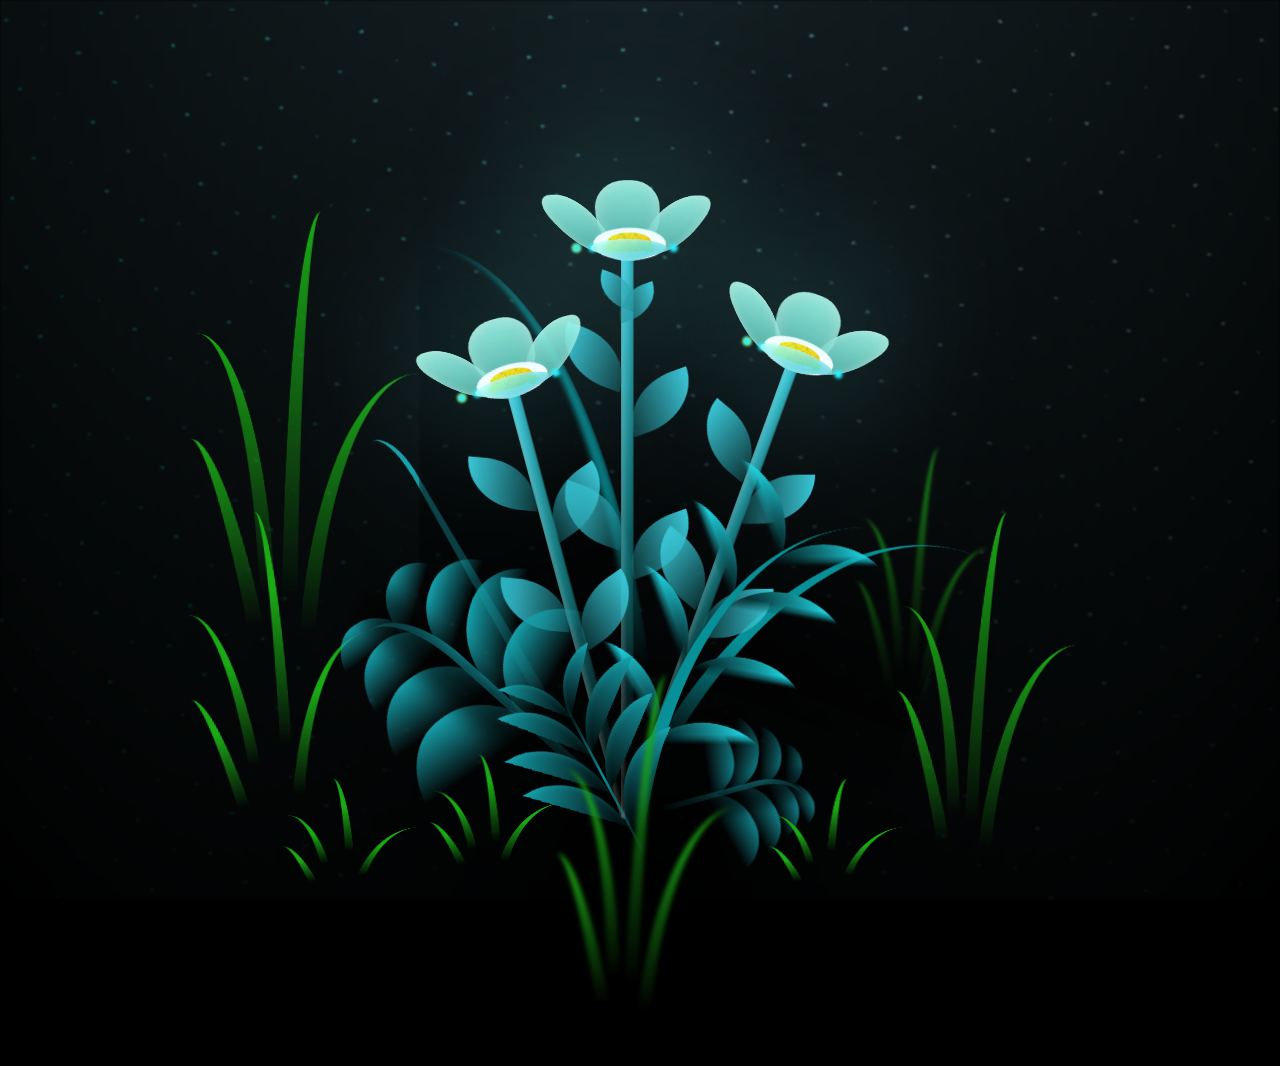
==== commit 6a586749: "Update flower.html" ====
--- a/flower.html
+++ b/flower.html
@@ -310,6 +310,8 @@
         </div>
       </div>
     </div>
+<a href="index.html" class="next-button">return</a>
+</body>
     <script src="main.js"></script>
   </body>
 </html>
